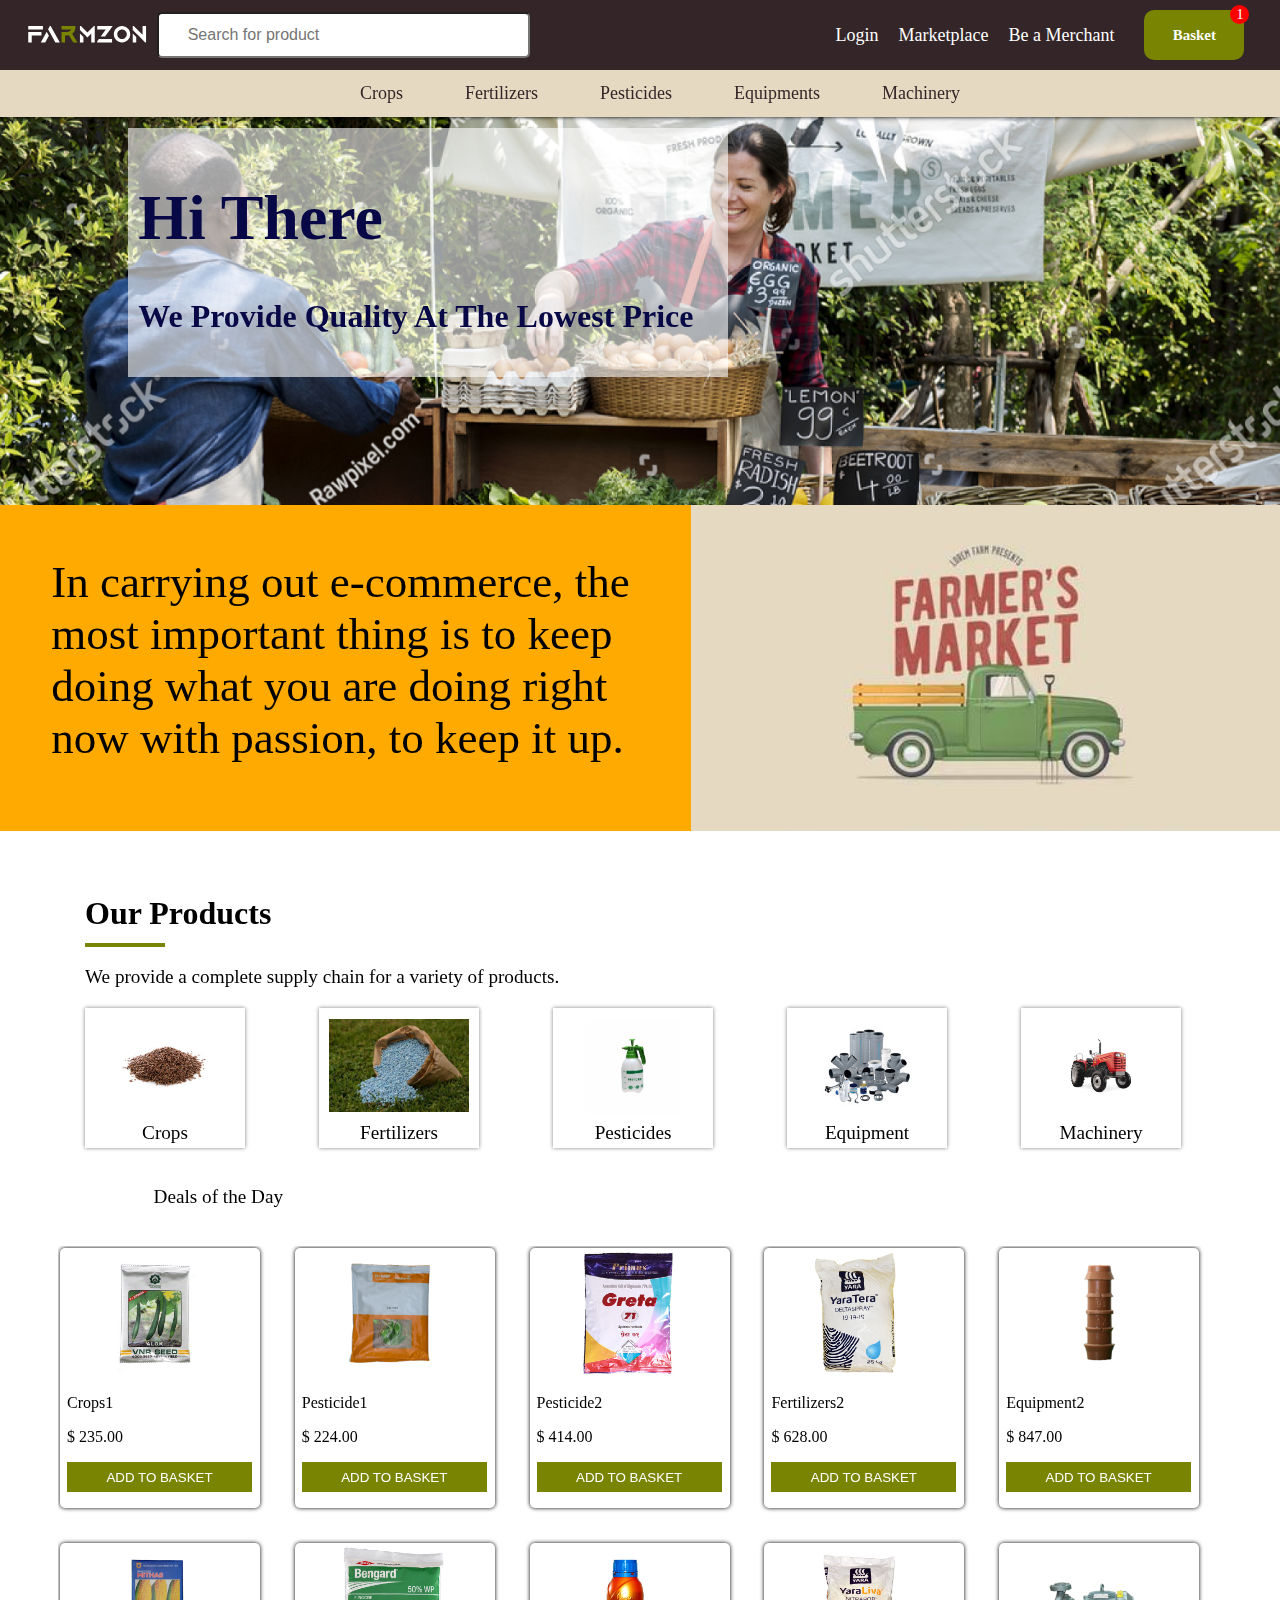
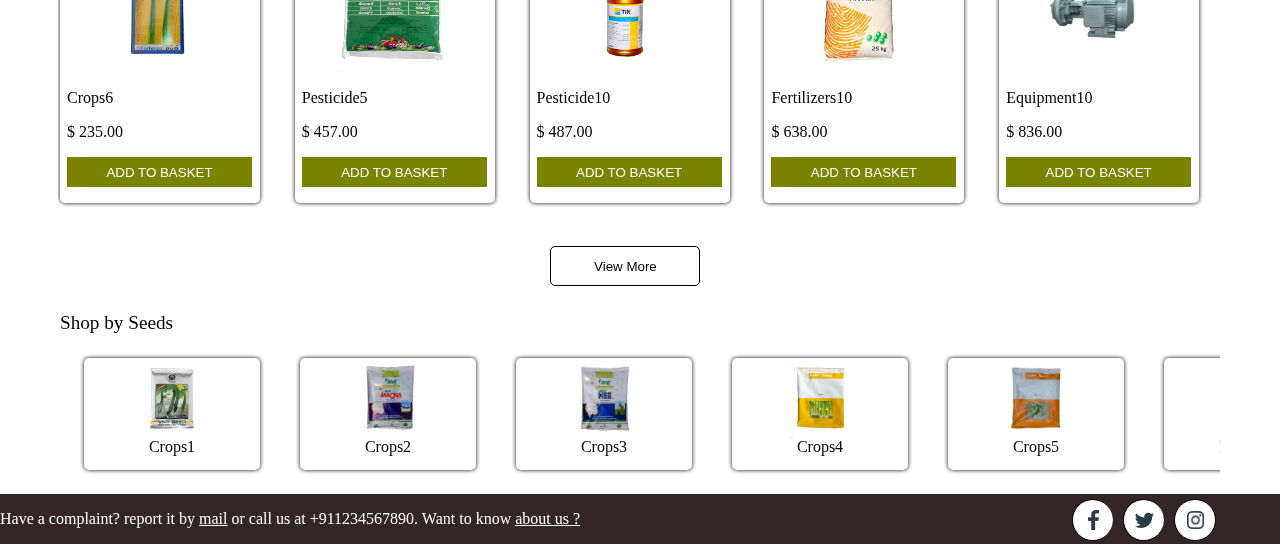
==== index.html @ 6deaeed2 "added favicon to every page" ====
<!DOCTYPE html>
<html lang="en">
<head>
    <meta charset="UTF-8">
    <meta http-equiv="X-UA-Compatible" content="IE=edge">
    <meta name="viewport" content="width=device-width, initial-scale=1.0">
    <link rel="shortcut icon" href="./images/favicon.ico" type="image/x-icon">
    <title>Farmzon</title>
    <link rel="stylesheet" href="css/style.css">
</head>
<body id="ls1">
    <div class="bg"></div>
    <header>
        <div class="left_header">
            <a href="./index.html"><div class="img1"></div></a>
            <form >
            <input type="text" name="search" id="" list="search" placeholder="      Search for product">
            <datalist id ="search">	
			<option value="Crops1">
           		
			<option value="Crops2">
           		
			<option value="Crops3">
           		
			<option value="Crops4">
           		
			<option value="Crops5">
           		
			<option value="Pesticide1">
           		
			<option value="Pesticide1">
           		
			<option value="Pesticide1">
           		
			<option value="Pesticide2">
           		
			<option value="Pesticide1">
           		
			<option value="Pesticide2">
           		
			<option value="Pesticide3">
           		
			<option value="Pesticide4">
           		
			<option value="Pesticide5">
           		
			<option value="Fertilizers1">
           		
			<option value="Fertilizers2">
           		
			<option value="Fertilizers3">
           		
			<option value="Fertilizers4">
           		
			<option value="Fertilizers5">
           		
			<option value="Equipment1">
           		
			<option value="Equipment2">
           		
			<option value="Equipment3">
           		
			<option value="Equipment4">
           		
			<option value="Equipment5">
           		
			<option value="Machinery1">
           		
			<option value="Crops6">
           		
			<option value="Crops7">
           		
			<option value="Crops8">
           		
			<option value="Crops9">
           		
			<option value="Crops10">
           		
			<option value="Pesticide5">
           		
			<option value="Pesticide6">
           		
			<option value="Pesticide7">
           		
			<option value="Pesticide8">
           		
			<option value="Pesticide9">
           		
			<option value="Pesticide10">
           		
			<option value="Fertilizers6">
           		
			<option value="Fertilizers7">
           		
			<option value="Fertilizers8">
           		
			<option value="Fertilizers9">
           		
			<option value="Fertilizers10">
           		
			<option value="Equipment6">
           		
			<option value="Equipment7">
           		
			<option value="Equipment8">
           		
			<option value="Equipment9">
           		
			<option value="Equipment10">
           		
			<option value="Machinery2">
           		
			<option value="Crops11">
           		
			<option value="Crops12">
           		
			<option value="Crops13">
           		
			<option value="Crops14">
           		
			<option value="Crops15">
           		
			<option value="Pesticide11">
           		
			<option value="Pesticide12">
           		
			<option value="Pesticide13">
           		
			<option value="Pesticide14">
           		
			<option value="Pesticide15">
           		
			<option value="Fertilizers11">
           		
			<option value="Fertilizers12">
           		
			<option value="Fertilizers13">
           		
			<option value="Fertilizers15">
           		
			<option value="Equipment11">
           		
			<option value="Equipment12">
           		
			<option value="Equipment13">
           		
			<option value="Equipment14">
           		
			<option value="Equipment15">
           		
			<option value="Machinery3">
           		
			<option value="Crops16">
           		
			<option value="Crops17">
           		
			<option value="Crops18">
           		
			<option value="Crops19">
           		
			<option value="Crops20">
           		
			<option value="Pesticide16">
           		
			<option value="Pesticide17">
           		
			<option value="Pesticide18">
           		
			<option value="Pesticide19">
           		
			<option value="Pesticide20">
           		
			<option value="Fertilizers16">
           		
			<option value="Fertilizers17">
           		
			<option value="Fertilizers18">
           		
			<option value="Fertilizers19">
           		
			<option value="Fertilizers20">
           		
			<option value="Equipment16">
           		
			<option value="Equipment17">
           		
			<option value="Machinery4">
           		
			<option value="Crops21">
           		
			<option value="Crops22">
           		
			<option value="Crops23">
           		
			<option value="Crops24">
           		
			<option value="Crops25">
           		
			<option value="Crops255">
           		
			<option value="Pesticide21">
           		
			<option value="Pesticide22">
           		
			<option value="Fertilizers21">
           		
			<option value="Fertilizers21">
           		
			<option value="Fertilizers22">
           		
			<option value="Fertilizers23">
           		
			<option value="Fertilizers24">
           		
			<option value="Fertilizers25">
           		
			<option value="Machinery5">
           		
			<option value="Machinery6">
           	
            </datalist>
            </form>
        </div>
        <div class="right_header">
            <ul>               
                <li><a href="./login.html">Login</a></li>
                 <!-- <li><a href="./aboutus.html">About Us</a></li> -->
                <li><a href='./product-gallery.html?type=12'>Marketplace</a></li>
                <li><a href="./product-registration.html">Be a Merchant</a></li>
               <li><a href="./cart.html">
                   <div class="basket">
                       <div style="display: flex;">
                        <img src="./images/cart.svg" alt="">
                        <h5>Basket</h5>
                        <div class="cart_counter">
                        1

                            
                        </div>
                    </div>
                </div>
            </a>
            </li>         
            </ul>
        </div>
</header>
 <section class="category" id="ls2">
    <ul>
        <li> <a href="./product-gallery-crops.html?type=crops">Crops</a> 
        </li>
        <li>
           <a href="./product-gallery-fertilizers.html">Fertilizers</a> 
        </li>
        <li>
            <a href="./product-gallery-pesticides.html">Pesticides</a> 
        </li>
        <li>
            <a href="./product-gallery-equipments.html">Equipments</a>    
        </li>
        <li>
            <a href="./product-gallery-machnery.html">Machinery</a>
        </li>
       
    </ul>
</section>
<section class="s1">
    <span class="q">
       <h1>Hi 
       There

</h1>
        <p>We Provide Quality At The Lowest Price</p>
    </span>
</section>
<div class="last-second">
    <div class="last-second-left">
        <p style="margin-top:0 ;">In carrying out e-commerce, the most important thing is to keep doing what you are doing right now with passion, to keep it up.</p>
    </div>
    <div class="last-second-right">
    </div>
</div>
<div style="background-color: white;">
    <section class="s5">
        <div class="our-product">
            <h1 style="display:inline;">Our Products <br>
                <hr class="op-hr">
            </h1>
            <p>We provide a complete supply chain for a variety of products.</p>
            <div class="products">
            <a>
                <div class="product-card" style="height:120px">
                    <div class="product-image" style="background-image: url('./images/8.jpg');"></div>
                    <p>Crops</p>
                </div>
            </a>
            <a>
                <div class="product-card" style="height:120px">
                    <div class="product-image" style="background-image: url('./images/10.jpg');"></div>
                    <p>Fertilizers</p>
                </div>
            </a>
            <a>
                <div class="product-card"style="height:120px">
                    <div class="product-image" style="background-image: url('./images/1.jpg');"></div>
                    <p>Pesticides</p>
                </div>
            </a>
            <a>
                <div class="product-card"style="height:120px">
                    <div class="product-image" style="background-image: url('./images/9.jpg');"></div>
                    <p>Equipment</p>
                </div>
            </a>
            <a>
                <div class="product-card"style="height:120px">
                    <div class="product-image" style="background-image: url('./images/14.jpg');"></div>
                    <p>Machinery</p>
                </div>
             </a>   
            </div>
        </div>
    </section>
    <div style="margin:3% 12%;"><p style="font-size: larger;">Deals of the Day</p></div>
    <div class="s3" id ="dod">
    
            <div class="product_card">
                <div style="width:93%; margin:auto;">
                    <a href="./product-page.html?product_name=Crops1" style="width: 100%; height: 100%; display: block;text-decoration: none;color: black;">
                        <div style="background-image: url('./images/1568779644278-alok-farmkart-image-1.jpg'); height:130px;"class="image"></div>
                        <div class="product_details">
                            
                            <p class="name">Crops1</p>
                            <p class="discount">$&nbsp;235.00</p>
                        </div>
                    </a>
                    <a href="./cart.html?product_name=Crops1&function=new"><button>ADD TO BASKET</button></a>
                </div>
            </div>
			
            <div class="product_card">
                <div style="width:93%; margin:auto;">
                    <a href="./product-page.html?product_name=Pesticide1" style="width: 100%; height: 100%; display: block;text-decoration: none;color: black;">
                        <div style="background-image: url('./images/1589266219230-us-1315-farmkart-image-1.jpg'); height:130px;"class="image"></div>
                        <div class="product_details">
                            
                            <p class="name">Pesticide1</p>
                            <p class="discount">$&nbsp;224.00</p>
                        </div>
                    </a>
                    <a href="./cart.html?product_name=Pesticide1&function=new"><button>ADD TO BASKET</button></a>
                </div>
            </div>
			
            <div class="product_card">
                <div style="width:93%; margin:auto;">
                    <a href="./product-page.html?product_name=Pesticide2" style="width: 100%; height: 100%; display: block;text-decoration: none;color: black;">
                        <div style="background-image: url('./images/1553184653421-1.jpg'); height:130px;"class="image"></div>
                        <div class="product_details">
                            
                            <p class="name">Pesticide2</p>
                            <p class="discount">$&nbsp;414.00</p>
                        </div>
                    </a>
                    <a href="./cart.html?product_name=Pesticide2&function=new"><button>ADD TO BASKET</button></a>
                </div>
            </div>
			
            <div class="product_card">
                <div style="width:93%; margin:auto;">
                    <a href="./product-page.html?product_name=Fertilizers2" style="width: 100%; height: 100%; display: block;text-decoration: none;color: black;">
                        <div style="background-image: url('./images/1561359250343-yaratera-191919-farmkart-image-1.jpg'); height:130px;"class="image"></div>
                        <div class="product_details">
                            
                            <p class="name">Fertilizers2</p>
                            <p class="discount">$&nbsp;628.00</p>
                        </div>
                    </a>
                    <a href="./cart.html?product_name=Fertilizers2&function=new"><button>ADD TO BASKET</button></a>
                </div>
            </div>
			
            <div class="product_card">
                <div style="width:93%; margin:auto;">
                    <a href="./product-page.html?product_name=Equipment2" style="width: 100%; height: 100%; display: block;text-decoration: none;color: black;">
                        <div style="background-image: url('./images/1581668896845-3.jpg'); height:130px;"class="image"></div>
                        <div class="product_details">
                            
                            <p class="name">Equipment2</p>
                            <p class="discount">$&nbsp;847.00</p>
                        </div>
                    </a>
                    <a href="./cart.html?product_name=Equipment2&function=new"><button>ADD TO BASKET</button></a>
                </div>
            </div>
			
            <div class="product_card">
                <div style="width:93%; margin:auto;">
                    <a href="./product-page.html?product_name=Crops6" style="width: 100%; height: 100%; display: block;text-decoration: none;color: black;">
                        <div style="background-image: url('./images/1589949608914-mithas-farmkart-image-1.jpg'); height:130px;"class="image"></div>
                        <div class="product_details">
                            
                            <p class="name">Crops6</p>
                            <p class="discount">$&nbsp;235.00</p>
                        </div>
                    </a>
                    <a href="./cart.html?product_name=Crops6&function=new"><button>ADD TO BASKET</button></a>
                </div>
            </div>
			
            <div class="product_card">
                <div style="width:93%; margin:auto;">
                    <a href="./product-page.html?product_name=Pesticide5" style="width: 100%; height: 100%; display: block;text-decoration: none;color: black;">
                        <div style="background-image: url('./images/1563001216752-bengard-farmkart-image-1.jpg'); height:130px;"class="image"></div>
                        <div class="product_details">
                            
                            <p class="name">Pesticide5</p>
                            <p class="discount">$&nbsp;457.00</p>
                        </div>
                    </a>
                    <a href="./cart.html?product_name=Pesticide5&function=new"><button>ADD TO BASKET</button></a>
                </div>
            </div>
			
            <div class="product_card">
                <div style="width:93%; margin:auto;">
                    <a href="./product-page.html?product_name=Pesticide10" style="width: 100%; height: 100%; display: block;text-decoration: none;color: black;">
                        <div style="background-image: url('./images/1566381847687-tilt-farmkart-image-1.jpg'); height:130px;"class="image"></div>
                        <div class="product_details">
                            
                            <p class="name">Pesticide10</p>
                            <p class="discount">$&nbsp;487.00</p>
                        </div>
                    </a>
                    <a href="./cart.html?product_name=Pesticide10&function=new"><button>ADD TO BASKET</button></a>
                </div>
            </div>
			
            <div class="product_card">
                <div style="width:93%; margin:auto;">
                    <a href="./product-page.html?product_name=Fertilizers10" style="width: 100%; height: 100%; display: block;text-decoration: none;color: black;">
                        <div style="background-image: url('./images/1564743383264-yaraliva-farmkart-image-1.jpg'); height:130px;"class="image"></div>
                        <div class="product_details">
                            
                            <p class="name">Fertilizers10</p>
                            <p class="discount">$&nbsp;638.00</p>
                        </div>
                    </a>
                    <a href="./cart.html?product_name=Fertilizers10&function=new"><button>ADD TO BASKET</button></a>
                </div>
            </div>
			
            <div class="product_card">
                <div style="width:93%; margin:auto;">
                    <a href="./product-page.html?product_name=Equipment10" style="width: 100%; height: 100%; display: block;text-decoration: none;color: black;">
                        <div style="background-image: url('./images/1614591390609-lubi-monobloack-farmkart-image-1.jpg'); height:130px;"class="image"></div>
                        <div class="product_details">
                            
                            <p class="name">Equipment10</p>
                            <p class="discount">$&nbsp;836.00</p>
                        </div>
                    </a>
                    <a href="./cart.html?product_name=Equipment10&function=new"><button>ADD TO BASKET</button></a>
                </div>
            </div>
			
            <div class="product_card">
                <div style="width:93%; margin:auto;">
                    <a href="./product-page.html?product_name=Crops14" style="width: 100%; height: 100%; display: block;text-decoration: none;color: black;">
                        <div style="background-image: url('./images/1620976849455-axe-farmkart-image-1.jpg'); height:130px;"class="image"></div>
                        <div class="product_details">
                            
                            <p class="name">Crops14</p>
                            <p class="discount">$&nbsp;225.00</p>
                        </div>
                    </a>
                    <a href="./cart.html?product_name=Crops14&function=new"><button>ADD TO BASKET</button></a>
                </div>
            </div>
			
            <div class="product_card">
                <div style="width:93%; margin:auto;">
                    <a href="./product-page.html?product_name=Pesticide14" style="width: 100%; height: 100%; display: block;text-decoration: none;color: black;">
                        <div style="background-image: url('./images/1591616837285-Roko_1_Kg_front.jpeg'); height:130px;"class="image"></div>
                        <div class="product_details">
                            
                            <p class="name">Pesticide14</p>
                            <p class="discount">$&nbsp;437.00</p>
                        </div>
                    </a>
                    <a href="./cart.html?product_name=Pesticide14&function=new"><button>ADD TO BASKET</button></a>
                </div>
            </div>
			
            <div class="product_card">
                <div style="width:93%; margin:auto;">
                    <a href="./product-page.html?product_name=Fertilizers15" style="width: 100%; height: 100%; display: block;text-decoration: none;color: black;">
                        <div style="background-image: url('./images/1565436974100-agripro-250gm-farmkart-image-1.jpg'); height:130px;"class="image"></div>
                        <div class="product_details">
                            
                            <p class="name">Fertilizers15</p>
                            <p class="discount">$&nbsp;637.00</p>
                        </div>
                    </a>
                    <a href="./cart.html?product_name=Fertilizers15&function=new"><button>ADD TO BASKET</button></a>
                </div>
            </div>
			
            <div class="product_card">
                <div style="width:93%; margin:auto;">
                    <a href="./product-page.html?product_name=Equipment15" style="width: 100%; height: 100%; display: block;text-decoration: none;color: black;">
                        <div style="background-image: url('./images/1619589201261-gauge-farmkart-image-1.jpg'); height:130px;"class="image"></div>
                        <div class="product_details">
                            
                            <p class="name">Equipment15</p>
                            <p class="discount">$&nbsp;817.00</p>
                        </div>
                    </a>
                    <a href="./cart.html?product_name=Equipment15&function=new"><button>ADD TO BASKET</button></a>
                </div>
            </div>
			
            <div class="product_card">
                <div style="width:93%; margin:auto;">
                    <a href="./product-page.html?product_name=Crops19" style="width: 100%; height: 100%; display: block;text-decoration: none;color: black;">
                        <div style="background-image: url('./images/img_1034274777_1570629720.jpg'); height:130px;"class="image"></div>
                        <div class="product_details">
                            
                            <p class="name">Crops19</p>
                            <p class="discount">$&nbsp;267.00</p>
                        </div>
                    </a>
                    <a href="./cart.html?product_name=Crops19&function=new"><button>ADD TO BASKET</button></a>
                </div>
            </div>
			
            <div class="product_card">
                <div style="width:93%; margin:auto;">
                    <a href="./product-page.html?product_name=Pesticide19" style="width: 100%; height: 100%; display: block;text-decoration: none;color: black;">
                        <div style="background-image: url('./images/1608628688450-nativo-farmkart-image-1.jpg'); height:130px;"class="image"></div>
                        <div class="product_details">
                            
                            <p class="name">Pesticide19</p>
                            <p class="discount">$&nbsp;217.00</p>
                        </div>
                    </a>
                    <a href="./cart.html?product_name=Pesticide19&function=new"><button>ADD TO BASKET</button></a>
                </div>
            </div>
			
            <div class="product_card">
                <div style="width:93%; margin:auto;">
                    <a href="./product-page.html?product_name=Fertilizers19" style="width: 100%; height: 100%; display: block;text-decoration: none;color: black;">
                        <div style="background-image: url('./images/1591703114780-Zintrac_500_Front.jpeg'); height:130px;"class="image"></div>
                        <div class="product_details">
                            
                            <p class="name">Fertilizers19</p>
                            <p class="discount">$&nbsp;617.00</p>
                        </div>
                    </a>
                    <a href="./cart.html?product_name=Fertilizers19&function=new"><button>ADD TO BASKET</button></a>
                </div>
            </div>
			
            <div class="product_card">
                <div style="width:93%; margin:auto;">
                    <a href="./product-page.html?product_name=Crops21" style="width: 100%; height: 100%; display: block;text-decoration: none;color: black;">
                        <div style="background-image: url('./images/img_1276013214_1496951911.jpg'); height:130px;"class="image"></div>
                        <div class="product_details">
                            
                            <p class="name">Crops21</p>
                            <p class="discount">$&nbsp;235.00</p>
                        </div>
                    </a>
                    <a href="./cart.html?product_name=Crops21&function=new"><button>ADD TO BASKET</button></a>
                </div>
            </div>
			
            <div class="product_card">
                <div style="width:93%; margin:auto;">
                    <a href="./product-page.html?product_name=Crops255" style="width: 100%; height: 100%; display: block;text-decoration: none;color: black;">
                        <div style="background-image: url('./images/img_1810218736_1517413157.jpg'); height:130px;"class="image"></div>
                        <div class="product_details">
                            
                            <p class="name">Crops255</p>
                            <p class="discount">$&nbsp;274.00</p>
                        </div>
                    </a>
                    <a href="./cart.html?product_name=Crops255&function=new"><button>ADD TO BASKET</button></a>
                </div>
            </div>
			
            <div class="product_card">
                <div style="width:93%; margin:auto;">
                    <a href="./product-page.html?product_name=Fertilizers22" style="width: 100%; height: 100%; display: block;text-decoration: none;color: black;">
                        <div style="background-image: url('./images/1601025458018-gromor-magnesium-sulphate-farmkart-image-1.jpg'); height:130px;"class="image"></div>
                        <div class="product_details">
                            
                            <p class="name">Fertilizers22</p>
                            <p class="discount">$&nbsp;617.00</p>
                        </div>
                    </a>
                    <a href="./cart.html?product_name=Fertilizers22&function=new"><button>ADD TO BASKET</button></a>
                </div>
            </div>
			
            <div class="product_card">
                <div style="width:93%; margin:auto;">
                    <a href="./product-page.html?product_name=Machinery6" style="width: 100%; height: 100%; display: block;text-decoration: none;color: black;">
                        <div style="background-image: url('./images/1601457154497-Bedder-farmkart-image-1.jpg'); height:130px;"class="image"></div>
                        <div class="product_details">
                            
                            <p class="name">Machinery6</p>
                            <p class="discount">$&nbsp;1037.00</p>
                        </div>
                    </a>
                    <a href="./cart.html?product_name=Machinery6&function=new"><button>ADD TO BASKET</button></a>
                </div>
            </div>
			

</div>
<div style="width: 100%;display: block;"onclick= "view()">
    <button  style="margin:  2% 43%;width: 150px; height: 40px; background-color: white; border-radius: 5px;border:1px solid black;" >View More</button>
</div>
</div>
</section>

<script>
    let view_more= document.getElementById("dod");
    function view(){
        if(dod.style.overflow=='hidden'){

            dod.style.overflow="visible";
            dod.style.height="auto";    
        }
        else{
            dod.style.overflow="hidden";
            dod.style.height="570px";    

        }
    }
</script>
<div style="background-color: white;">
    <section class="s4">
        <div style="width: 100%;"><p style="font-size: larger;">Shop by Seeds</p></div>
    <section class="catagory_gallery">
    
		<a href="./product-page.html?product_name=Crops1">
        <div class="catagory_card">
            <div style="background-image: url('./images/1568779644278-alok-farmkart-image-1.jpg');height: 80px;" class="image"></div>
            <p><a href="./product-gallery.html">Crops1</a></p>
        </div>
        </a>
              
		<a href="./product-page.html?product_name=Crops2">
        <div class="catagory_card">
            <div style="background-image: url('./images/1588440234571-rasi-magna-farmkart-image-1.jpg');height: 80px;" class="image"></div>
            <p><a href="./product-gallery.html">Crops2</a></p>
        </div>
        </a>
              
		<a href="./product-page.html?product_name=Crops3">
        <div class="catagory_card">
            <div style="background-image: url('./images/1588440320823-rasi-neo-farmkart-image-1.jpg');height: 80px;" class="image"></div>
            <p><a href="./product-gallery.html">Crops3</a></p>
        </div>
        </a>
              
		<a href="./product-page.html?product_name=Crops4">
        <div class="catagory_card">
            <div style="background-image: url('./images/1588587177967-Anokhi.jpg');height: 80px;" class="image"></div>
            <p><a href="./product-gallery.html">Crops4</a></p>
        </div>
        </a>
              
		<a href="./product-page.html?product_name=Crops5">
        <div class="catagory_card">
            <div style="background-image: url('./images/1589266219230-us-1315-farmkart-image-1.jpg');height: 80px;" class="image"></div>
            <p><a href="./product-gallery.html">Crops5</a></p>
        </div>
        </a>
              
		<a href="./product-page.html?product_name=Pesticide1">
        <div class="catagory_card">
            <div style="background-image: url('./images/1589266219230-us-1315-farmkart-image-1.jpg');height: 80px;" class="image"></div>
            <p><a href="./product-gallery.html">Pesticide1</a></p>
        </div>
        </a>
              
		<a href="./product-page.html?product_name=Pesticide1">
        <div class="catagory_card">
            <div style="background-image: url('./images/1589266219230-us-1315-farmkart-image-1.jpg');height: 80px;" class="image"></div>
            <p><a href="./product-gallery.html">Pesticide1</a></p>
        </div>
        </a>
              
		<a href="./product-page.html?product_name=Pesticide1">
        <div class="catagory_card">
            <div style="background-image: url('./images/1553105160522-20.png');height: 80px;" class="image"></div>
            <p><a href="./product-gallery.html">Pesticide1</a></p>
        </div>
        </a>
              
		<a href="./product-page.html?product_name=Pesticide2">
        <div class="catagory_card">
            <div style="background-image: url('./images/1553184653421-1.jpg');height: 80px;" class="image"></div>
            <p><a href="./product-gallery.html">Pesticide2</a></p>
        </div>
        </a>
              
		<a href="./product-page.html?product_name=Crops6">
        <div class="catagory_card">
            <div style="background-image: url('./images/1589949608914-mithas-farmkart-image-1.jpg');height: 80px;" class="image"></div>
            <p><a href="./product-gallery.html">Crops6</a></p>
        </div>
        </a>
              
		<a href="./product-page.html?product_name=Crops7">
        <div class="catagory_card">
            <div style="background-image: url('./images/1589949918375-hybrid-corn-seed-4kg.jpg');height: 80px;" class="image"></div>
            <p><a href="./product-gallery.html">Crops7</a></p>
        </div>
        </a>
              
		<a href="./product-page.html?product_name=Crops8">
        <div class="catagory_card">
            <div style="background-image: url('./images/1591433066862-5106.jpeg');height: 80px;" class="image"></div>
            <p><a href="./product-gallery.html">Crops8</a></p>
        </div>
        </a>
              
		<a href="./product-page.html?product_name=Crops9">
        <div class="catagory_card">
            <div style="background-image: url('./images/1591503088056-dkc-9126-farmkart-image-1.jpg');height: 80px;" class="image"></div>
            <p><a href="./product-gallery.html">Crops9</a></p>
        </div>
        </a>
              
		<a href="./product-page.html?product_name=Crops10">
        <div class="catagory_card">
            <div style="background-image: url('./images/1591503209853-nazia-f1-farmkart-image-1.jpg');height: 80px;" class="image"></div>
            <p><a href="./product-gallery.html">Crops10</a></p>
        </div>
        </a>
              
		<a href="./product-page.html?product_name=Crops11">
        <div class="catagory_card">
            <div style="background-image: url('./images/1598001191842-singham-farmkart-image-1.jpg');height: 80px;" class="image"></div>
            <p><a href="./product-gallery.html">Crops11</a></p>
        </div>
        </a>
              
		<a href="./product-page.html?product_name=Crops12">
        <div class="catagory_card">
            <div style="background-image: url('./images/1617959361204-IMG_9.jpg');height: 80px;" class="image"></div>
            <p><a href="./product-gallery.html">Crops12</a></p>
        </div>
        </a>
              
		<a href="./product-page.html?product_name=Crops13">
        <div class="catagory_card">
            <div style="background-image: url('./images/1620794352728-rasi-magic-farmkart-image-1.jpg');height: 80px;" class="image"></div>
            <p><a href="./product-gallery.html">Crops13</a></p>
        </div>
        </a>
              
		<a href="./product-page.html?product_name=Crops14">
        <div class="catagory_card">
            <div style="background-image: url('./images/1620976849455-axe-farmkart-image-1.jpg');height: 80px;" class="image"></div>
            <p><a href="./product-gallery.html">Crops14</a></p>
        </div>
        </a>
              
		<a href="./product-page.html?product_name=Crops15">
        <div class="catagory_card">
            <div style="background-image: url('./images/1621754950751-rasi-659-farmkart-image-1.jpg');height: 80px;" class="image"></div>
            <p><a href="./product-gallery.html">Crops15</a></p>
        </div>
        </a>
              
		<a href="./product-page.html?product_name=Crops16">
        <div class="catagory_card">
            <div style="background-image: url('./images/1622606304659-krish-farmkart-image-1.jpg');height: 80px;" class="image"></div>
            <p><a href="./product-gallery.html">Crops16</a></p>
        </div>
        </a>
              
		<a href="./product-page.html?product_name=Crops17">
        <div class="catagory_card">
            <div style="background-image: url('./images/1622872009031-bhoomi-farmkart-image-1.jpg');height: 80px;" class="image"></div>
            <p><a href="./product-gallery.html">Crops17</a></p>
        </div>
        </a>
              
		<a href="./product-page.html?product_name=Crops18">
        <div class="catagory_card">
            <div style="background-image: url('./images/img_765649927_1517414729.jpg');height: 80px;" class="image"></div>
            <p><a href="./product-gallery.html">Crops18</a></p>
        </div>
        </a>
              
		<a href="./product-page.html?product_name=Crops19">
        <div class="catagory_card">
            <div style="background-image: url('./images/img_1034274777_1570629720.jpg');height: 80px;" class="image"></div>
            <p><a href="./product-gallery.html">Crops19</a></p>
        </div>
        </a>
              
		<a href="./product-page.html?product_name=Crops20">
        <div class="catagory_card">
            <div style="background-image: url('./images/img_1161828211_1517412944.jpg');height: 80px;" class="image"></div>
            <p><a href="./product-gallery.html">Crops20</a></p>
        </div>
        </a>
              
		<a href="./product-page.html?product_name=Crops21">
        <div class="catagory_card">
            <div style="background-image: url('./images/img_1276013214_1496951911.jpg');height: 80px;" class="image"></div>
            <p><a href="./product-gallery.html">Crops21</a></p>
        </div>
        </a>
              
		<a href="./product-page.html?product_name=Crops22">
        <div class="catagory_card">
            <div style="background-image: url('./images/img_1550737666_1517413058.jpg');height: 80px;" class="image"></div>
            <p><a href="./product-gallery.html">Crops22</a></p>
        </div>
        </a>
              
		<a href="./product-page.html?product_name=Crops23">
        <div class="catagory_card">
            <div style="background-image: url('./images/img_1644350845_1517414457.jpg');height: 80px;" class="image"></div>
            <p><a href="./product-gallery.html">Crops23</a></p>
        </div>
        </a>
              
		<a href="./product-page.html?product_name=Crops24">
        <div class="catagory_card">
            <div style="background-image: url('./images/img_1779441046_1517412885.jpg');height: 80px;" class="image"></div>
            <p><a href="./product-gallery.html">Crops24</a></p>
        </div>
        </a>
              
		<a href="./product-page.html?product_name=Crops25">
        <div class="catagory_card">
            <div style="background-image: url('./images/img_1779441046_1517412885.jpg');height: 80px;" class="image"></div>
            <p><a href="./product-gallery.html">Crops25</a></p>
        </div>
        </a>
              
		<a href="./product-page.html?product_name=Crops255">
        <div class="catagory_card">
            <div style="background-image: url('./images/img_1810218736_1517413157.jpg');height: 80px;" class="image"></div>
            <p><a href="./product-gallery.html">Crops255</a></p>
        </div>
        </a>
              
    </section>
    
</div>
<footer style="margin-top: 0;">
    <p>Have a complaint? report it by <a href="mailto:pratikra2001@gmail.com" style=" color: white;">mail</a> or call us at +911234567890. Want to know <a href="./aboutus.html" style="color: white;">about us ?</a></p>
    <div class="f13">
        <a href="" class="facebook"></a>
        <a href="" class="twitter"></a>
        <a href="" class="inst"></a>
    </div>
    
</footer>
</body>
</html>
---- css/style.css ----
@charset "ISO-8859-1";
body{
    margin: auto;
    padding: 0;
    scroll-behavior: smooth;
}
.bg{
    background-image: url('../images/stock-photo-woman-selling-fresh-local-vegetable-from-farm-at-market-605493026.jpg');
    
    background-position: center -30px;
    background-size: cover;
    background-repeat: no-repeat;
    position: fixed;
    height: 100vh   ;
    width: 100%;
    z-index: -1;
    top: 0;
    margin-top: 4%;
}
header{
    background-color: #342628;
    display: flex;
    flex-direction: row;
    align-items: center;    
    justify-content: center;
    position: fixed;
    top: 0;
    left: 0;
    width: 100%;
    top: 0;
    z-index: 1;
}
.left_header{
    background-color: transparent;
    display: flex;
    align-items: center;
    width: 540px;
}
.left_header a{
    margin-left: 5%;
}
.img1{
    background-image: url('../images/template-svg.svg');
    background-position:center;
    background-size: contain;
    background-repeat: no-repeat;
    width: 120px;
    height: 28px;
    margin: auto;
}
.left_header form{
	    margin-left: 10px;
        margin-bottom: 0;
}
.left_header input{
    /* margin: auto; */
    height: 40px;
    width: 365px;
    border-radius: 5px; 
    margin: 10px auto; 
    font-size: medium;
}
.right_header{
    background-color: transparent;
    margin-left: auto;
    margin-right: 2%;
    align-items: center;
    justify-content: center;
}
.right_header ul {
    display: flex;
    flex-direction: row;
    text-decoration: none;   
    margin: 0;
    align-items: center;
}
.right_header ul li{
    list-style: none; 
    margin-left: 20px;
}

select{
    background-color: transparent;
    color: white;
    border: none;
    font-size: medium;
}
#language option{
    background-color:black;
}
.right_header ul li a{
    text-decoration: none;
    color: white;
font-size: large;
}
.basket{
    height: 50px;
    width: 100px;
    background-color: #788402;
    margin:10px 10px;
    position: relative;
    top: 0;
    left: 0;
    color: white;
    display: flex;
    justify-content: center;
    border-radius: 10px;
}
.basket>div{
    margin: 9% 10%;
}
.basket h5{
    margin:auto;
    display: inline;
    color: white;
}
.basket .cart_counter{
    background-color: red;
    font-size: smaller;
    border: 2px solid red;
    border-radius: 100%;
    height: 15px;
    width: 15px;
    display: flex;
    justify-content: center;
    align-items: center;
    position: absolute;
    right: -5px;
    top: -5px;
}
.s1{
    /* border: 2px solid white; */
    margin: 9%;
    padding: 1%;
    display: flex;
    flex-direction: column;   
    row-gap: 7px;
}

.q{
    /* display: inline; */
background-color: #ffffff98;
    color:#080846;
    font-weight: bold;
    font-size: xx-large;
    padding: 1%;
    width: 580px;

}
.registration{
    color: white;
    background-color: #FEAA00;
    border: 6px solid #ca8a0a;
    padding: 15px 40px;
    margin-right: 1%;
    font-weight: bold;
}
.registration:hover{
    background-color:#ca8a0a ;
    border: 6px solid #FEAA00;
}
.registration1{
    color: white;
    background-color: #788402;
    border: 6px solid #596303;
    padding: 15px 40px;
    font-weight: bold;
}
.registration1:hover{

    background-color:#596303;;
    border: 6px solid #788402;
}
.last-second{
display: flex;
flex-direction: row;
flex-wrap: unset;
/* margin-top: 10%; */
width: 100%;
height: 326px;
}
.last-second-left{
    width: 100%;
    background-color: #FEAA00;
    font-size: 45px;
    padding: 4%;
}
.last-second-right{
    width: 100%;
}
 .last-second-right{
     background-color: #e5d9c1;
     background-image: url('../images/farmers-market-themed-vintage-styled-260nw-756444427.jpg');
     background-position: center;
     background-size: contain;
     background-repeat: no-repeat;
     width:100%;
     height: 100%;
 }
 .s5{
    margin: 0;
    background-color: white;
    display: flex;
    justify-content: center;
}
.our-product{
    width: 1110px;
    margin-top: 5%;
}
.op-hr{
    background-color: #788402;
    width:80px;
    height:4px; 
    border:none;
    margin:1% 0%;
}
.our-product p
{
    font-size: larger;
}
.products{
    display: flex;
    flex-direction: row;
    flex-wrap: wrap;
    row-gap: 49px;
    column-gap: 74px;
}
.product-card{
    width: 140px;
    height: 194px;
    /* border: 2px solid black; */
    display: grid;
    grid-template-rows: 80% 10%;
    box-shadow:  0 0 4px 0 gray;
    padding: 10px;
}
.product-image{
    background-size: contain;
    background-position: center;
    background-repeat:no-repeat;
}
.product-card>p{
    display: flex;
    justify-content: center;
    align-items: center;
}
.s3{
    background-color: white;
    /* border: 2px solid green; */
    width: 1160px;
    height: 570px;
    margin: auto;
    display: flex;
    flex-direction:row;
    column-gap: 3%;
    row-gap: 35px;
    flex-wrap: wrap;
    padding: 2px 2px;
    overflow: hidden;
}
.product_card{
    /* border: 2px solid red; */
    box-shadow: 0px 0px 4px 0px;
    border: 5px;
    border-radius: 5px;
    width: 200px;
    height:260px;
}
/* .mar{
    width:calc(100% - 10px);
} */
.product_card button{
    background-color: #788402;
    color: white;
    border: none;
    width: 185px;
    height: 30px;
    /* margin-left: 7px; */
}
.image{
    border-radius: 5px;
    /* background-size: cover; */
    background-size: contain;
    background-repeat: no-repeat;
    background-position: center center;
    width: 176px;
}
.category{
    /* margin-top: 1%; */
    height: auto;
    width: auto;
    padding: 1% 0%;
    box-shadow: 0px 0px 4px 0px;
    position: fixed;
    top: 70px;
    left: 0;
    width: 100%;
    background-color: #e5d9c1;
}
.category ul{
    display: flex;
    flex-direction: row;
    list-style: none;
    margin: 0;
    column-gap: 5%;
    font-size: large;
    justify-content: center;
}
.category ul li a{
    text-decoration: none;
    color:#342628;
}
.s4{
    background-color: white;
    margin: auto;
    width: 100%;
    width: 1160px;

}
.s4>div>p{
    margin: 0;
}
.catagory_gallery{
    overflow-x: scroll;
    /* width: 100%; */
    height: 150px;
    /* border:solid red; */
    display: flex;
    flex-direction: row;
    column-gap: 20px;
    padding: 5px 4px;
    align-items: center;
}
.catagory_card{
    /* cursor: grab; */
    /* border: solid black; */
    text-align: center;
    width: 176px;
    height: 112px;
    position:relative;
    border-radius: 5px;
    box-shadow: 0px 0px 4px 0 black;
}
.catagory_card p{
    margin: 0;
}
.catagory_card p a{
    text-decoration: none;
    color: black;
}
.ls2{
    color: gray;
    display:flex;
    flex-direction: column;
    margin: auto;
    /* height: 456px; */
    width: 360px;
    /* border: 2px solid green; */
    box-shadow: 0 0 4px 0 black;
    padding: 3%;
    row-gap: 20px;
    align-items: center;
    justify-content: center;
    margin-top: 9%;
    padding-top: 0%;
}
.ls2>div{
    border: 1px solid gray;
    width: 100%;
    height: 40px;
    border-radius: 5px;
    display: flex;
}
.ls2>div>p{
    /* height: 100%; */
    font-size: large;
    margin: auto 10px;
}
.ls2 div input{
    font-size: large;
    border: none;
    outline-style: none;
}
.ls2 a{
    text-decoration: none;
    color: gray;
}
.bt1{
    height: 45px;
    width: 100%;
    border-radius: 30px;
    /* border: solid green; */
    border: none;
    background-color: #342628;
    color: white;
    font-size: large;
}
.pro-sec1{
    /* border: 2px solid red; */
    width: 100%;
    height: 72vh;
    display: grid;
    grid-template-columns: 15% 70% 15%;
    margin-top: 8%;
}
.product-group-title{
    
    padding-left: 1%;
    margin-bottom: 0;
    font-size: x-large;
    width: 100%;
}
.aside-right{
    padding-top: 1%;
    height: 72vh;
    padding-left: 2%;
    overflow-y: scroll;
    display: flex;
    flex-direction: row;
    flex-wrap: wrap;
    column-gap: 47px;
    row-gap: 25px;
}
/* cart css */

.ps1{
    /* border: 2px solid green; */
    margin: 10% 15%;
    margin-bottom: 0;
}
.ps1>p{
    font-size: x-large;
}
.ps1>div{
    /* border: 2px solid black; */
    display: grid;
    grid-template-columns: 69% 29%;
    column-gap: 2%;
}
.ps1-left{
    /* border: 2px solid red; */
    height: 72vh;
    overflow: scroll;
    display: flex;
    flex-direction: column;
    /* row-gap:22px; */

}
.ps1-left::-webkit-scrollbar {
    display: none;
}
.ps1-right{
    height: 72vh;
    /* border: 2px solid yellow; */
    padding: 0% 0%;
}
.payment-calculator{
    /* border: 2px solid blue; */
    box-shadow: 0 0 4px ;
    height: 80%;
    margin: 2% 0;
    padding: 7%;
    padding-top: 15px;

}
.payment-product{    
    /* border: 2px solid pink; */
    box-shadow: 0 0 4px 0;
    height: 40%;
    display: flex;
    flex-direction: row;
    margin: 1%;
}
.payment-product>img{
    margin: auto 0;
    width:30%;
    
}
.product-disc{
    font-size: x-large;
    width: 200px;
    margin: 3%;
}
.product-disc>p{
    margin: 3%;
}
.product-price{
    display: flex;
    flex-direction: row;
    column-gap: 15px;
    margin: 3%;
}
.product-price>p{
    margin: 0;
    font-size: x-large;

    
}
#counter-changer{
    background-color: black;
    color: white;
    border: none;
    font-size: x-large;
    font-weight: bold;
    color: white;
    width: 30px;
    height: 30px;
}
.quantity-counter{
    display: flex;
    flex-direction: row;
    height: 30px;
    width: 90px;
}
.display-quantity>p{
    /* color: white; */
    background-color: white;
    margin: 0;
    height: 30px;
    width: 30px;
    display: flex;
    justify-content: center;
    align-items: center;

}
.pc1{
    display: grid;
    grid-template-columns: 50% 50%;
    margin-top: 5%;
}
.labels{
    text-align: right;
    font-size: large;
}
.labels p{
    margin: 0;
}
.values{
    font-size: x-large;
    text-align: right;
}
.values p{
    margin: 0;
}
.place-order-btn{
    margin: 20% auto;
    margin-bottom: 10%;
}
.pick-up-store-btn{
    margin: 10% auto;
    background-color: black;
}



/* product display */



.product-data{
    /* border: 2px solid black; */
    /* height: 100vh; */
    display: grid;
    grid-template-columns: 40% 60%;
}
.product-image-big{
    /* border: 2px solid blue; */
    height: 65vh;
    background-position: center;
    background-size: contain;
}
.product-info{
    /* border: 2px solid green; */
    height: 65vh;
}
.quantity{
    font-size: larger;
}
.product-id{
    font-size: xx-large;
}
.add-to-bag{
    background-color: #788402;
    color: white;
    font-size: medium;
    border: none;
    border-radius: 20px;
    padding: 6px;
    width: 130px;
}
.bill_page{
    /* border: 2px solid; */
    width: 80%;
    /* height:100vh; */
    margin: auto;
    margin-top: 6%;
    font-size: x-large;
}
.bill_main{
    width: 90%;
    margin: auto;
}
.doi{
    /* text-align: center; */
    font-size: x-large;
}
.invoice{
    text-align: center;
    font-size: xx-large;
}
.billed_to{
    padding-right: 63%;
}
.bill_components{    
background-color: #ecf1b8;
padding: 0% 5%;
}
.bill_components p{
    margin: 10px;
}
.bill_heading{
    display: grid;
    grid-template-columns: 55% 15% 15% 15%;
    font-size: large;
}
.total{
    width: 300px;
    height: 60px;
    border: 2px solid;
    float: right;
    display: grid;
    grid-template-columns: 50% 50%;
    color: white;
    background-color: #342628;
    margin: 2% 0;
}
.total_heading{
    font-size: large;
    display: inline;
    margin: auto;
}
.total_amount{
    font-size: xx-large;
    margin: auto;
}
.ls{
    margin-top: 58px;
    height: 400px;
}
.lsr {
    background-image: url('../images/walling-XLqiL-rz4V8-unsplash.jpg');
    background-size: cover;
}
.sec1{
    margin-top: 50px;
text-align: center;
margin-bottom: 50px;
}
.sec1 h1{
margin: 2% 15%;
font-size: 61px;
}
.sec1 p{
margin: 3% auto;
font-size: 22px
}
.sec2{
margin-bottom: 50px;
height: auto;

}
.sec2 img{
width: 100%;
height: 100vh;
background-image: url('../images/patrick-amoy-6DfEbkqsTiA-unsplash.jpg');
background-position: center;
background-size: cover;

/* background-size: cover; */
}
.img_overlay{

background-color: white;
margin: auto;
margin-top: -17%;
padding: 3%;
position: relative;
width: 860px;
}
.img_overlay h1{
margin: 0%;
text-align: center;
font-size: 50px;
font-weight: 10px;
}
.img_overlay p{
text-align: left;
font-size: 24px;
font-weight: 10px;
word-spacing: 0.5px;
}
.img_overlay button{
display: block;
margin: left;
background-color: transparent;
border: 2px solid #273c48;
padding: 2% 4%;
}
.img_overlay button:hover{
background-color: #342628;
color: white;
}
footer{
    margin-top: 30px;
background-color: #342628;
color: white;
display: grid;
grid-template-columns: 1fr 1fr;

}
footer p{
display: inline-block;
}
.f13{
display: flex;
flex-direction: row;
column-gap: 10px;
height: 10%;
margin-left: auto;
margin-right:10%;
}
.f13 img{
height: 40px;
width: 40px;
border: 1px solid black;
/* padding: 10%; */
}
.f13 a{
background-color: white;
border-radius: 100%;
margin-top: 5px;
}
.facebook{
background-image:url("../images/59d54d920116ac0001969f0c_facebook.png");
height: 40px;
width: 40px;
background-repeat: no-repeat;
background-size: 11px;
background-position:50% 50%;
border: 1px solid black;

border-right: none;
}
.twitter{
background-image:url("../images/59d54d90965779000179d122_twitter.png");
height: 40px;
width: 40px;
background-repeat: no-repeat;
background-size: 21px;
background-position:50% 50%;
border: 1px solid black;
border-right: none;
}

.inst{
background-image:url("../images/59d54d917ed19800019cf004_insta.png");
height: 40px;
width: 40px;
background-repeat: no-repeat;
background-size: 17px;
background-position:50% 50%;
border: 1px solid black;
}
.facebook:hover{
background-color: #788402;
background-image:url("../images/facebook-64.png");
background-repeat: no-repeat;
background-size: 21px;
background-position:center;
/* color: white; */
/* filter: grayscale(1.9) invert(1); */

}
.twitter:hover{
background-color: #788402;
background-image:url("../images/twitter-64.png");
background-repeat: no-repeat;
background-size: 18px;
background-position:center;
/* color: white; */
/* filter: grayscale(1.9) invert(1); */

}
.inst:hover{
background-color: #788402;
background-image:url("../images/toppng.com-https-www-instagram-comovermountaincycles-new-instagram-icon-white-351x351.png");
background-repeat: no-repeat;
background-size: 17px;
background-position:center;
/* color: white; */
/* filter: grayscale(1.9) invert(1); */

}
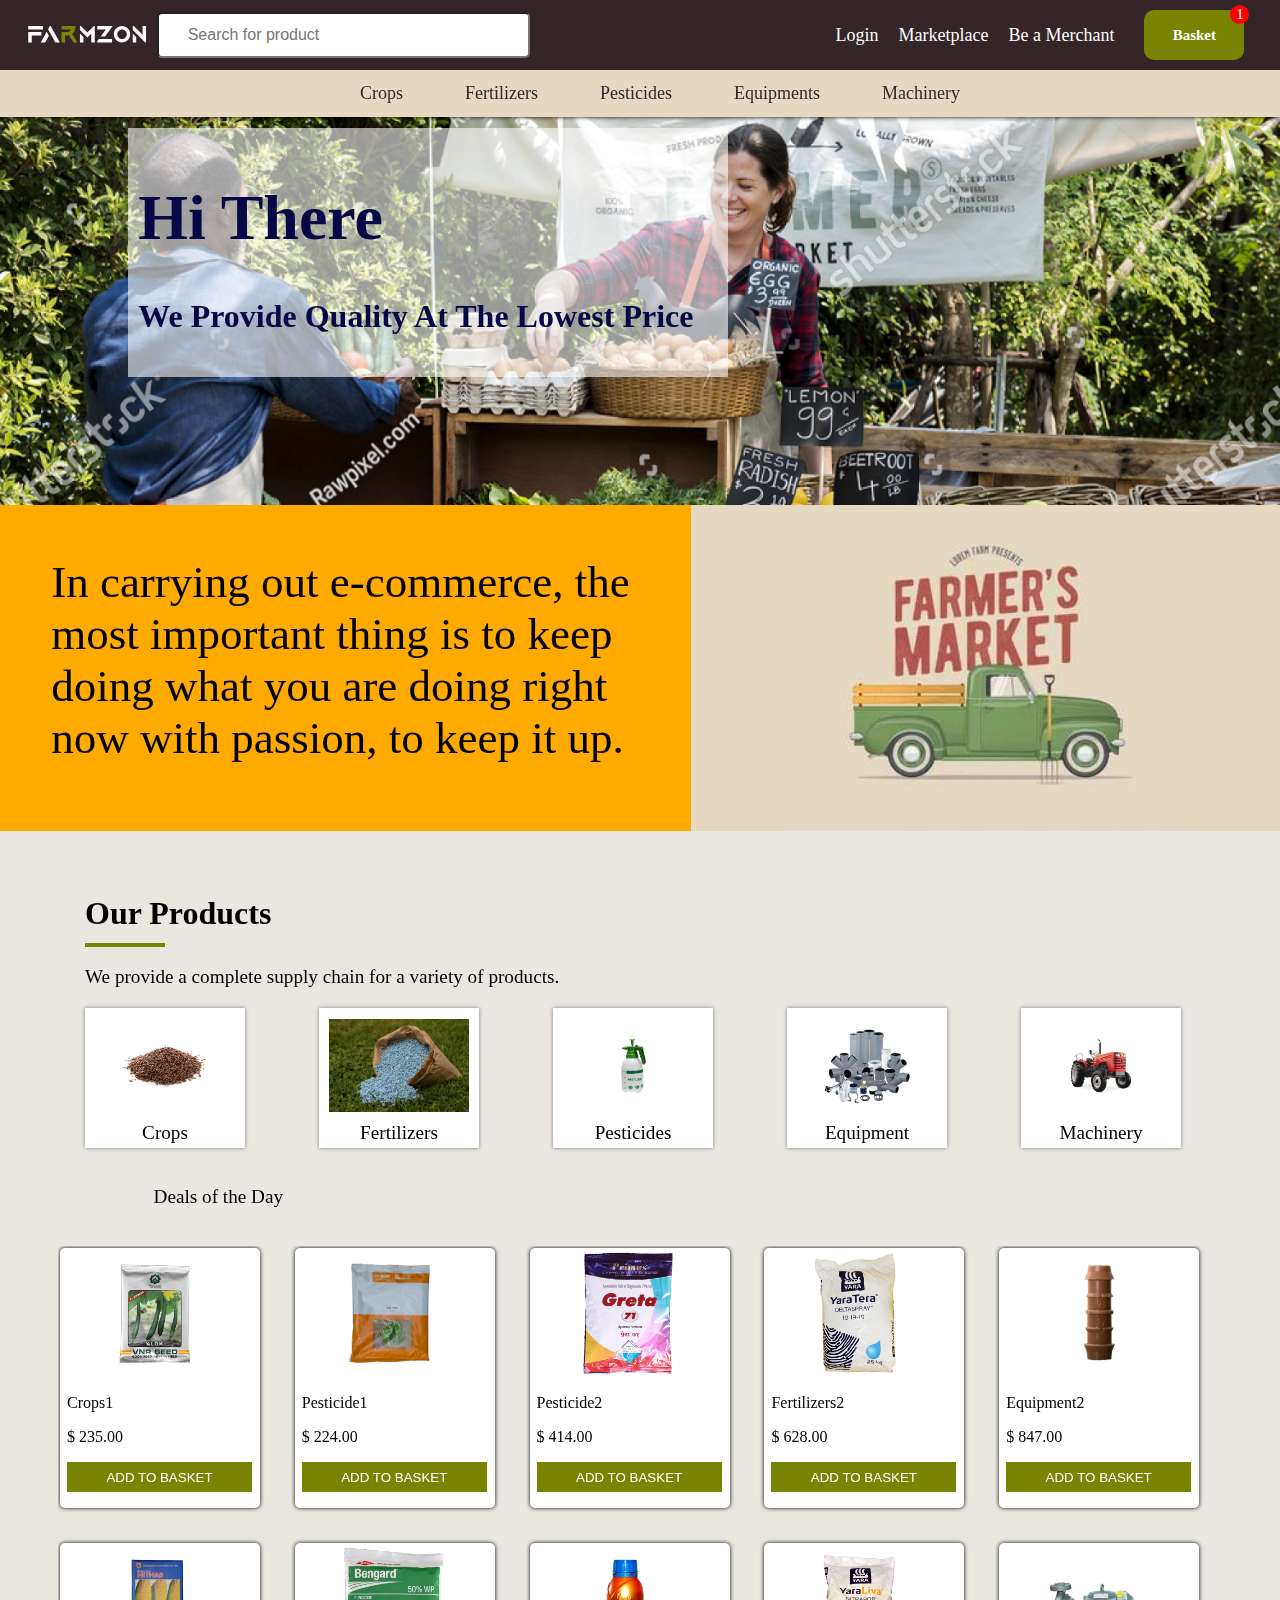
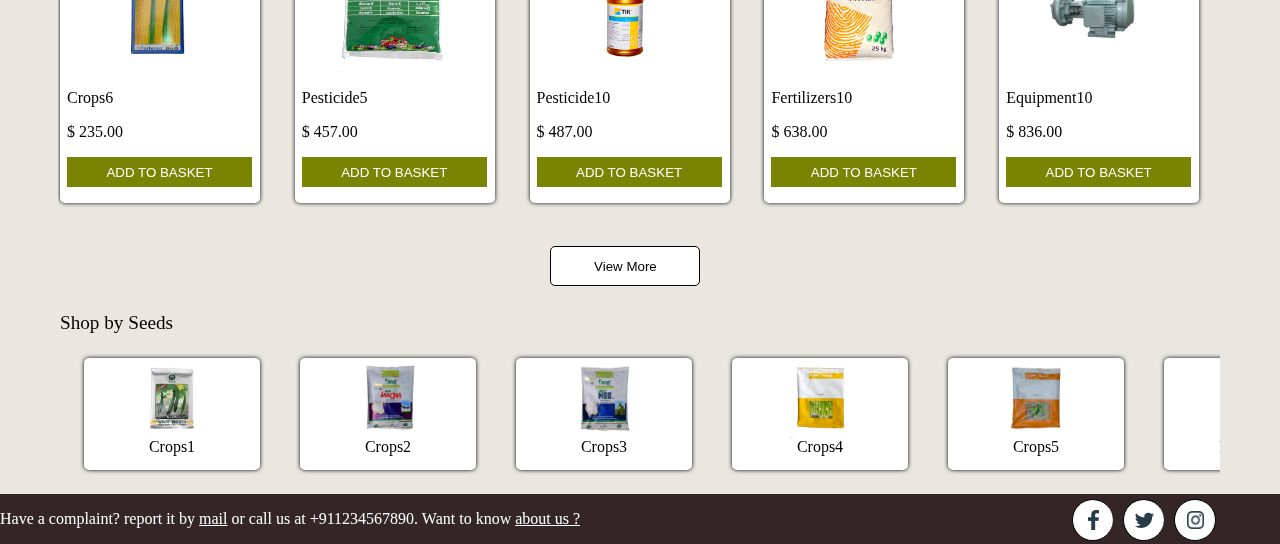
==== commit 1c2a9cc5: "changed background of the index page in some areas" ====
--- a/index.html
+++ b/index.html
@@ -1,3 +1,4 @@
+
 <!DOCTYPE html>
 <html lang="en">
 <head>
@@ -279,7 +280,7 @@
     <div class="last-second-right">
     </div>
 </div>
-<div style="background-color: white;">
+<div style="background-color: #eae7e0;">
     <section class="s5">
         <div class="our-product">
             <h1 style="display:inline;">Our Products <br>
@@ -640,7 +641,7 @@
         }
     }
 </script>
-<div style="background-color: white;">
+<div style="background-color: #eae7e0;">
     <section class="s4">
         <div style="width: 100%;"><p style="font-size: larger;">Shop by Seeds</p></div>
     <section class="catagory_gallery">
--- a/css/style.css
+++ b/css/style.css
@@ -147,30 +147,7 @@
     width: 580px;
 
 }
-.registration{
-    color: white;
-    background-color: #FEAA00;
-    border: 6px solid #ca8a0a;
-    padding: 15px 40px;
-    margin-right: 1%;
-    font-weight: bold;
-}
-.registration:hover{
-    background-color:#ca8a0a ;
-    border: 6px solid #FEAA00;
-}
-.registration1{
-    color: white;
-    background-color: #788402;
-    border: 6px solid #596303;
-    padding: 15px 40px;
-    font-weight: bold;
-}
-.registration1:hover{
-
-    background-color:#596303;;
-    border: 6px solid #788402;
-}
+
 .last-second{
 display: flex;
 flex-direction: row;
@@ -199,7 +176,7 @@
  }
  .s5{
     margin: 0;
-    background-color: white;
+    background-color: #eae7e0;
     display: flex;
     justify-content: center;
 }
@@ -233,6 +210,7 @@
     grid-template-rows: 80% 10%;
     box-shadow:  0 0 4px 0 gray;
     padding: 10px;
+    background-color: white;
 }
 .product-image{
     background-size: contain;
@@ -245,7 +223,7 @@
     align-items: center;
 }
 .s3{
-    background-color: white;
+    background-color: #eae7e0;
     /* border: 2px solid green; */
     width: 1160px;
     height: 570px;
@@ -265,6 +243,7 @@
     border-radius: 5px;
     width: 200px;
     height:260px;
+    background-color: white;
 }
 /* .mar{
     width:calc(100% - 10px);
@@ -311,7 +290,7 @@
     color:#342628;
 }
 .s4{
-    background-color: white;
+    background-color: #eae7e0;
     margin: auto;
     width: 100%;
     width: 1160px;
@@ -340,6 +319,7 @@
     position:relative;
     border-radius: 5px;
     box-shadow: 0px 0px 4px 0 black;
+    background-color: white;
 }
 .catagory_card p{
     margin: 0;
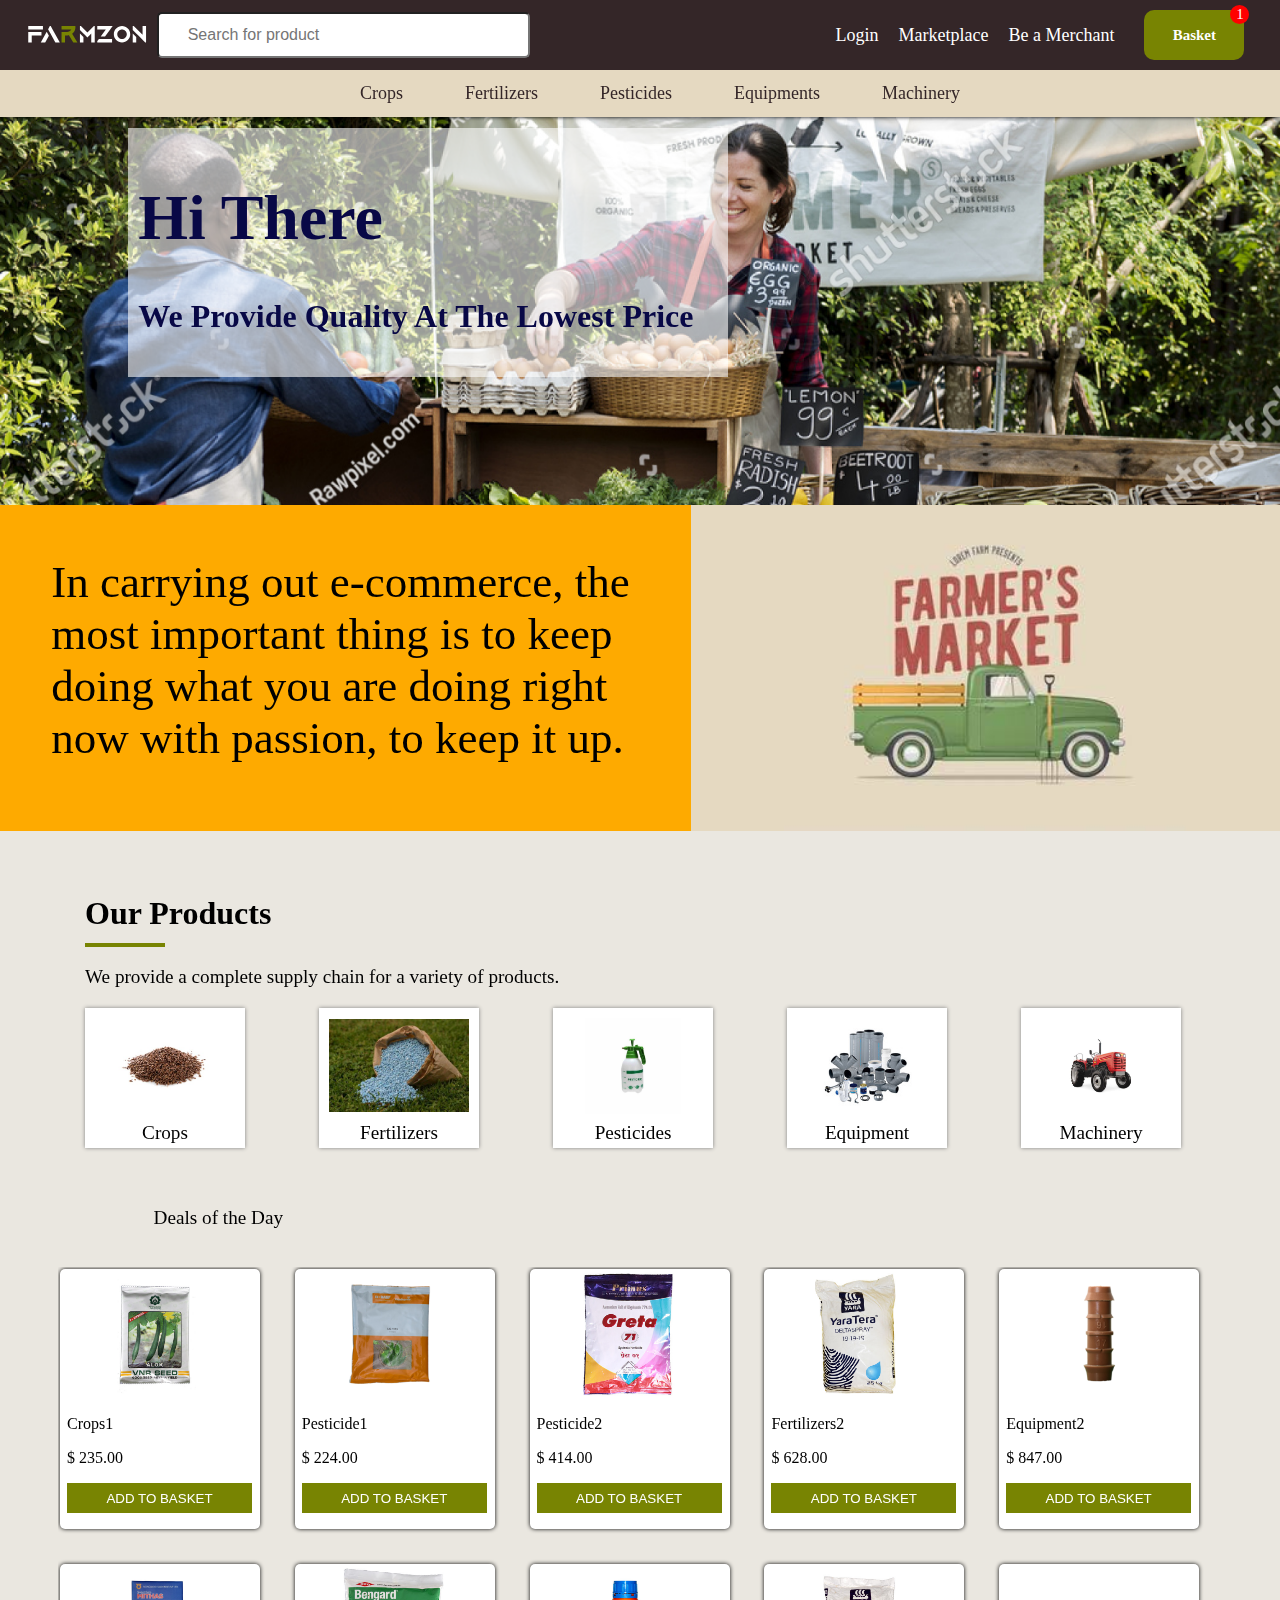
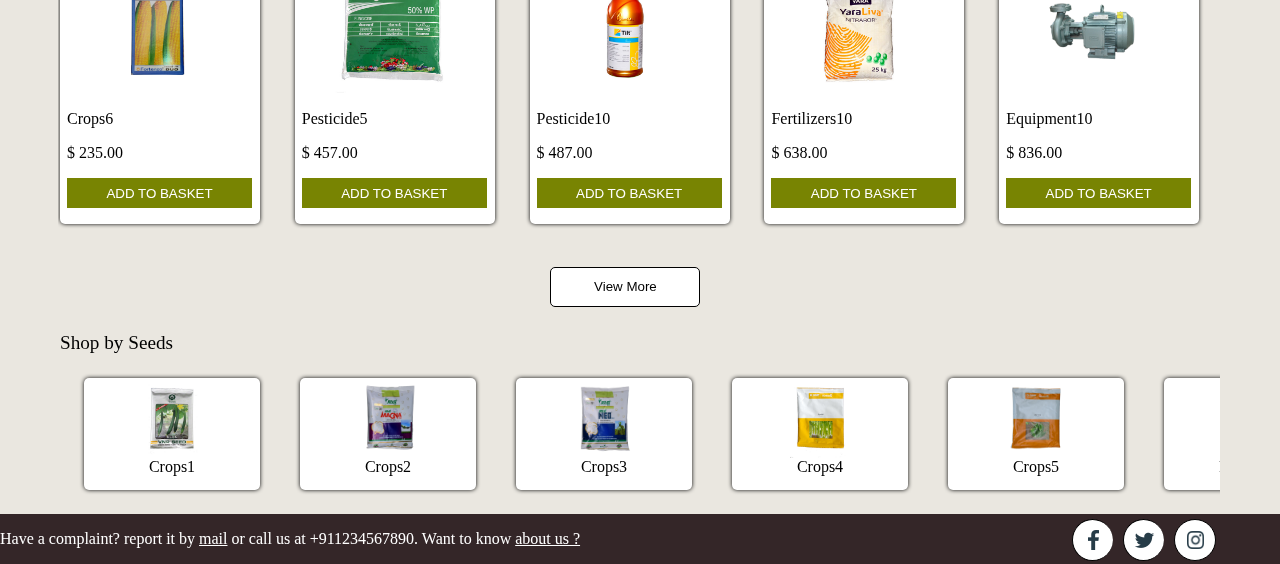
==== commit ae90b060: "added tablet view" ====
--- a/index.html
+++ b/index.html
@@ -8,6 +8,9 @@
     <link rel="shortcut icon" href="./images/favicon.ico" type="image/x-icon">
     <title>Farmzon</title>
     <link rel="stylesheet" href="css/style.css">
+    <link rel="stylesheet" media="screen and (max-width: 1165px)" href="css/widescreen.css">
+    <link rel="stylesheet" media="screen and (max-width: 888px)" href="css/tablet.css">
+
 </head>
 <body id="ls1">
     <div class="bg"></div>
@@ -223,7 +226,7 @@
             </form>
         </div>
         <div class="right_header">
-            <ul>               
+            <ul class="ns_ul">               
                 <li><a href="./login.html">Login</a></li>
                  <!-- <li><a href="./aboutus.html">About Us</a></li> -->
                 <li><a href='./product-gallery.html?type=12'>Marketplace</a></li>
@@ -231,7 +234,6 @@
                <li><a href="./cart.html">
                    <div class="basket">
                        <div style="display: flex;">
-                        <img src="./images/cart.svg" alt="">
                         <h5>Basket</h5>
                         <div class="cart_counter">
                         1
@@ -241,9 +243,36 @@
                     </div>
                 </div>
             </a>
-            </li>         
-            </ul>
-        </div>
+            </li> 
+        </ul>
+            <div class="menu" id="menu" >
+                <div style="width: 35px;margin-left: auto;" onclick="ham()">
+                    <div class="menu_icon"></div>
+                    <div class="menu_icon"></div>
+                    <div class="menu_icon"></div>
+                </div>
+                <div class="menu_elements" id="menu_elements">
+                    <ul>
+                        <li>Login</li>
+                        <li>Marketplace</li>
+                        <li>Be a Merchant</li>
+                    </ul>
+                </div>
+            </div>        
+            <script>
+                let x=document.getElementById("menu_elements");
+               function ham(){
+                   if(x.style.display=="none"){
+                x.style.display="block";
+            }
+            else{
+                x.style.display="none";
+                
+                }
+            }
+            </script>
+        </div>
+
 </header>
  <section class="category" id="ls2">
     <ul>
@@ -321,7 +350,7 @@
             </div>
         </div>
     </section>
-    <div style="margin:3% 12%;"><p style="font-size: larger;">Deals of the Day</p></div>
+    <div style="margin:3% 12%;margin-top: 0;padding-top: 40px;"><p style="font-size: larger;"class="section_title">Deals of the Day</p></div>
     <div class="s3" id ="dod">
     
             <div class="product_card">
@@ -620,7 +649,7 @@
 			
 
 </div>
-<div style="width: 100%;display: block;"onclick= "view()">
+<div style=""onclick= "view()" class="buto">
     <button  style="margin:  2% 43%;width: 150px; height: 40px; background-color: white; border-radius: 5px;border:1px solid black;" >View More</button>
 </div>
 </div>
@@ -643,7 +672,7 @@
 </script>
 <div style="background-color: #eae7e0;">
     <section class="s4">
-        <div style="width: 100%;"><p style="font-size: larger;">Shop by Seeds</p></div>
+        <div style="width: 100%;"><p style="font-size: larger;"class="section_title">Shop by Seeds</p></div>
     <section class="catagory_gallery">
     
 		<a href="./product-page.html?product_name=Crops1">
--- a/css/style.css
+++ b/css/style.css
@@ -67,14 +67,14 @@
     align-items: center;
     justify-content: center;
 }
-.right_header ul {
+.ns_ul {
     display: flex;
     flex-direction: row;
     text-decoration: none;   
     margin: 0;
     align-items: center;
 }
-.right_header ul li{
+.ns_ul  li{
     list-style: none; 
     margin-left: 20px;
 }
@@ -88,7 +88,7 @@
 #language option{
     background-color:black;
 }
-.right_header ul li a{
+.ns_ul  li a{
     text-decoration: none;
     color: white;
 font-size: large;
@@ -127,6 +127,41 @@
     position: absolute;
     right: -5px;
     top: -5px;
+}
+.menu{
+    position: absolute;
+    right: 0px;
+    top: 0px;
+    display: none;
+}
+
+.menu_icon{
+height: 5px;
+background-color: white;
+margin: 6px 0;
+margin-left: auto;
+background-color: #788402;
+}
+.menu_elements ul{
+    display: flex;
+    flex-direction: column;
+    width: 50vw;
+    align-items: flex-end;
+    list-style: none;
+    background-color: #788402;
+    border: 2px solid;
+    padding: 0px;
+}
+.menu_elements ul li{
+    margin-left: 0;
+    border: 2px solid;
+    width: 100%;
+    height: 50px;
+    text-align: center;
+    margin: auto;
+    display: flex;
+    justify-content: center;
+    align-items: center;
 }
 .s1{
     /* border: 2px solid white; */
@@ -222,6 +257,9 @@
     justify-content: center;
     align-items: center;
 }
+.buto{
+    width: 100%;display: flex;
+}
 .s3{
     background-color: #eae7e0;
     /* border: 2px solid green; */
@@ -780,4 +818,4 @@
 /* color: white; */
 /* filter: grayscale(1.9) invert(1); */
 
-}+}
--- a/css/widescreen.css
+++ b/css/widescreen.css
@@ -0,0 +1,30 @@
+*{
+    /* display: none; */
+}
+
+.ns_ul {
+    display: none;
+}
+.menu{
+    display: block;
+}
+.last-second{
+    /* flex-direction: column; */
+}
+.last-second-left{
+    /* padding: 0; */
+    font-size: 30px;
+}
+.last-second-left p{
+    /* margin: 0%; */
+}
+.s4{
+    width: 100%;
+}
+.s3{
+    width: 99%;
+}
+.s5{
+    display: none;
+}
+/* s */--- a/css/tablet.css
+++ b/css/tablet.css
@@ -0,0 +1,20 @@
+*{
+    /* display:none; */
+}
+.s3{
+    /* flex-wrap: nowrap; */
+    display: grid;
+    grid-auto-flow: column;
+    overflow:scroll;
+    height: 300px;
+    width: 100%;
+}
+.s3::-webkit-scrollbar{
+    display: contents;
+}
+.buto{
+    display: none;
+}
+.section_title{
+    text-align: center;
+}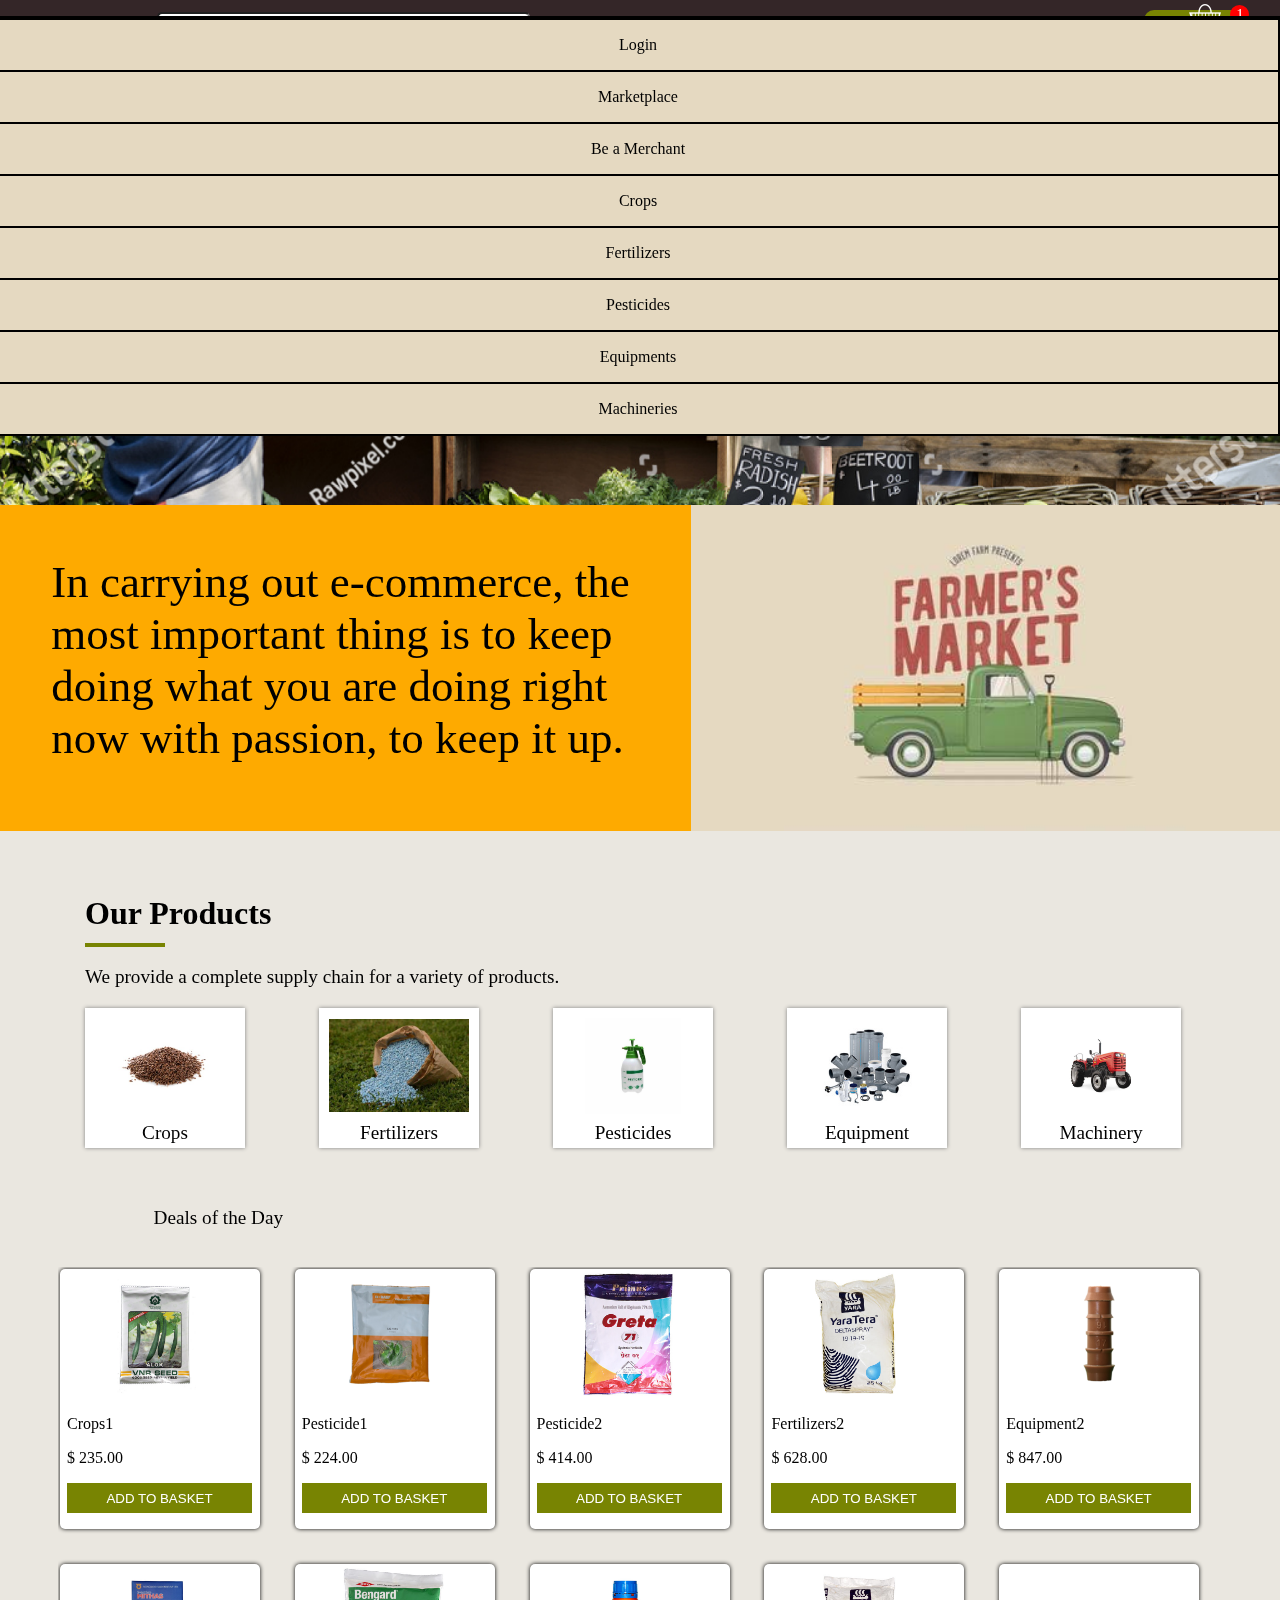
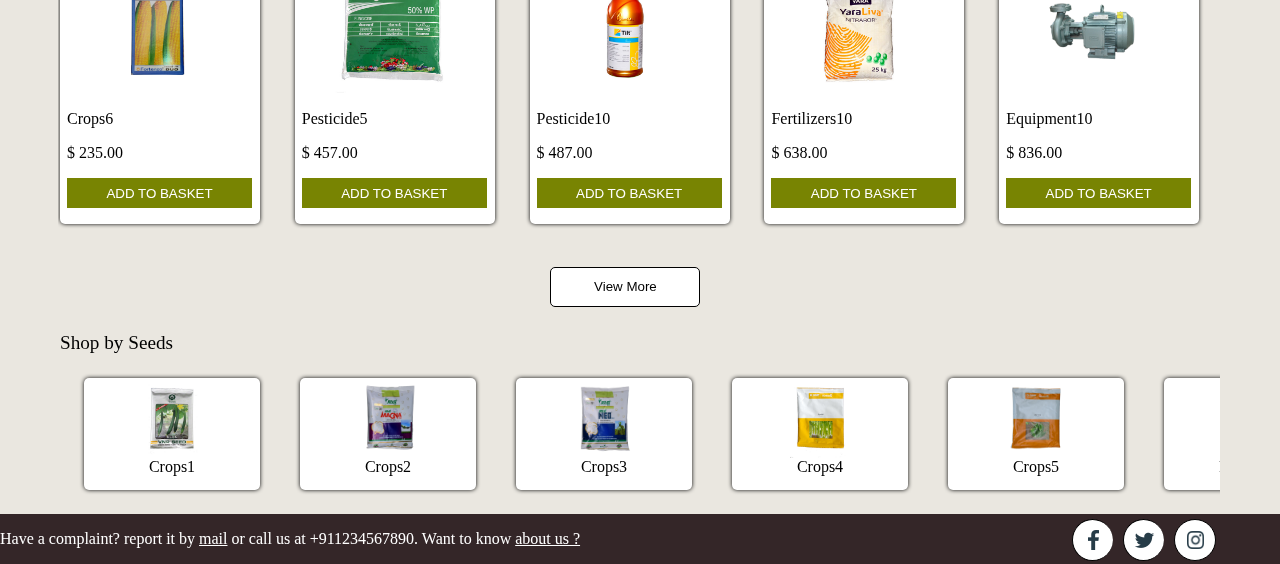
==== commit 1f7808de: "fixed cart section and bill section and added cart icon to the header" ====
--- a/index.html
+++ b/index.html
@@ -10,6 +10,8 @@
     <link rel="stylesheet" href="css/style.css">
     <link rel="stylesheet" media="screen and (max-width: 1165px)" href="css/widescreen.css">
     <link rel="stylesheet" media="screen and (max-width: 888px)" href="css/tablet.css">
+    <link rel="stylesheet" media="screen and (max-width: 700px)" href="css/tablet2.css">
+    <link rel="stylesheet" media="screen and (max-width: 500px)" href="css/mobile.css">
 
 </head>
 <body id="ls1">
@@ -245,6 +247,7 @@
             </a>
             </li> 
         </ul>
+        <a href="cart.html"> <div style="background-image: url('./images/cart-38-32.png');width: 32px;height: 32px;position: absolute;top: 0;right: 59px;"></div></a>
             <div class="menu" id="menu" >
                 <div style="width: 35px;margin-left: auto;" onclick="ham()">
                     <div class="menu_icon"></div>
@@ -253,9 +256,14 @@
                 </div>
                 <div class="menu_elements" id="menu_elements">
                     <ul>
-                        <li>Login</li>
-                        <li>Marketplace</li>
-                        <li>Be a Merchant</li>
+                        <a href="login.html"><li> Login</li></a>
+                        <a href="product-gallery.html"><li>Marketplace</li></a>
+                        <a href="product-registration.html"><li>Be a Merchant</li></a>
+                        <a href="product-gallery-crops.html"><li>Crops</li></a>
+                        <a href="product-gallery-fertilizers.html"><li>Fertilizers</li></a>
+                        <a href="product-gallery-pesticides.html"><li>Pesticides</li></a>
+                        <a href="product-gallery-equipments.html"><li>Equipments</li></a>
+                        <a href="product-gallery-machnery.html"><li>Machineries</li></a>
                     </ul>
                 </div>
             </div>        
--- a/css/style.css
+++ b/css/style.css
@@ -133,6 +133,9 @@
     right: 0px;
     top: 0px;
     display: none;
+    /* width: 90px; */
+    display: flex;
+    flex-direction: row;
 }
 
 .menu_icon{
@@ -140,19 +143,19 @@
 background-color: white;
 margin: 6px 0;
 margin-left: auto;
-background-color: #788402;
+background-color: white;
 }
 .menu_elements ul{
     display: flex;
     flex-direction: column;
-    width: 50vw;
+    width: 100vw;
     align-items: flex-end;
     list-style: none;
-    background-color: #788402;
+    background-color: #e5d9c1;
     border: 2px solid;
     padding: 0px;
 }
-.menu_elements ul li{
+.menu_elements ul a{
     margin-left: 0;
     border: 2px solid;
     width: 100%;
@@ -162,6 +165,10 @@
     display: flex;
     justify-content: center;
     align-items: center;
+    text-decoration: none;
+    color: black;
+    border-left: none;
+    border-bottom: none;
 }
 .s1{
     /* border: 2px solid white; */
@@ -586,6 +593,7 @@
     height: 65vh;
     background-position: center;
     background-size: contain;
+    background-repeat: no-repeat;
 }
 .product-info{
     /* border: 2px solid green; */
@@ -734,7 +742,6 @@
 color: white;
 display: grid;
 grid-template-columns: 1fr 1fr;
-
 }
 footer p{
 display: inline-block;
--- a/css/widescreen.css
+++ b/css/widescreen.css
@@ -1,13 +1,4 @@
-*{
-    /* display: none; */
-}
 
-.ns_ul {
-    display: none;
-}
-.menu{
-    display: block;
-}
 .last-second{
     /* flex-direction: column; */
 }
--- a/css/tablet.css
+++ b/css/tablet.css
@@ -1,5 +1,13 @@
-*{
-    /* display:none; */
+
+.ns_ul {
+    display: none;
+}
+.menu{
+    display: block;
+    width: auto;
+    /* height: 100px; */
+}.menu_elements{
+    display:none;
 }
 .s3{
     /* flex-wrap: nowrap; */
@@ -17,4 +25,7 @@
 }
 .section_title{
     text-align: center;
+}
+.product-image-big{
+    height: 30vh;
 }--- a/css/tablet2.css
+++ b/css/tablet2.css
@@ -0,0 +1,15 @@
+.s1{
+    margin: 0;
+    margin-top:15%;
+}
+.q{
+    width: auto;
+
+}
+.left_header {
+    flex-wrap: wrap;
+    row-gap: 20px;
+}
+.product-image-big{
+    height: 30vh;
+}--- a/css/mobile.css
+++ b/css/mobile.css
@@ -0,0 +1,85 @@
+.bg{
+    margin-top: 25%;
+
+}
+.ls2{
+    margin-top: 30%;
+}
+.s1{
+     margin-top: 30%;
+}
+.last-second{
+    display: grid;
+    grid-template-rows:50% 50%;
+
+}
+.last-second-left{
+    padding: 0;
+    padding-top: 6%;
+}
+.last-second-left>p{
+    font-size: 25px;
+    margin: 2%;
+}
+aside{
+    display: none;
+}
+.pro-sec1{
+    display: flex;
+    flex-direction: column;
+    margin-top: 30%;
+}
+.p_div{
+    display: flex;
+    flex-direction: column;
+}
+.product_card {
+    width: auto;
+}
+.product_card button{
+    width: 160px;
+}
+.aside-right{
+    overflow-x: scroll;
+    column-gap: 10px;
+}
+.ls{
+    margin-top: 30%;
+}
+.sec2{
+    display: none;
+}
+.product-data{
+    height: 50vh;
+}
+.product-image-big{
+    height: 30vh;
+}
+.quantity{
+    position: absolute;
+    left: 0;
+    text-align: center;
+}
+.pg1{
+    margin-top:28%;
+}
+.ps1 {
+    margin-top: 30%;
+}
+.ps1>div {
+    grid-template-columns: none;
+}
+.payment-product {
+    flex-direction: column;
+    align-items: center;
+}
+.product-disc>p{
+    text-align: center;
+}
+.payment-calculator{
+    height: 50%;
+    margin-top: 20%;
+}
+.bill_components p{
+    font-size: small;
+}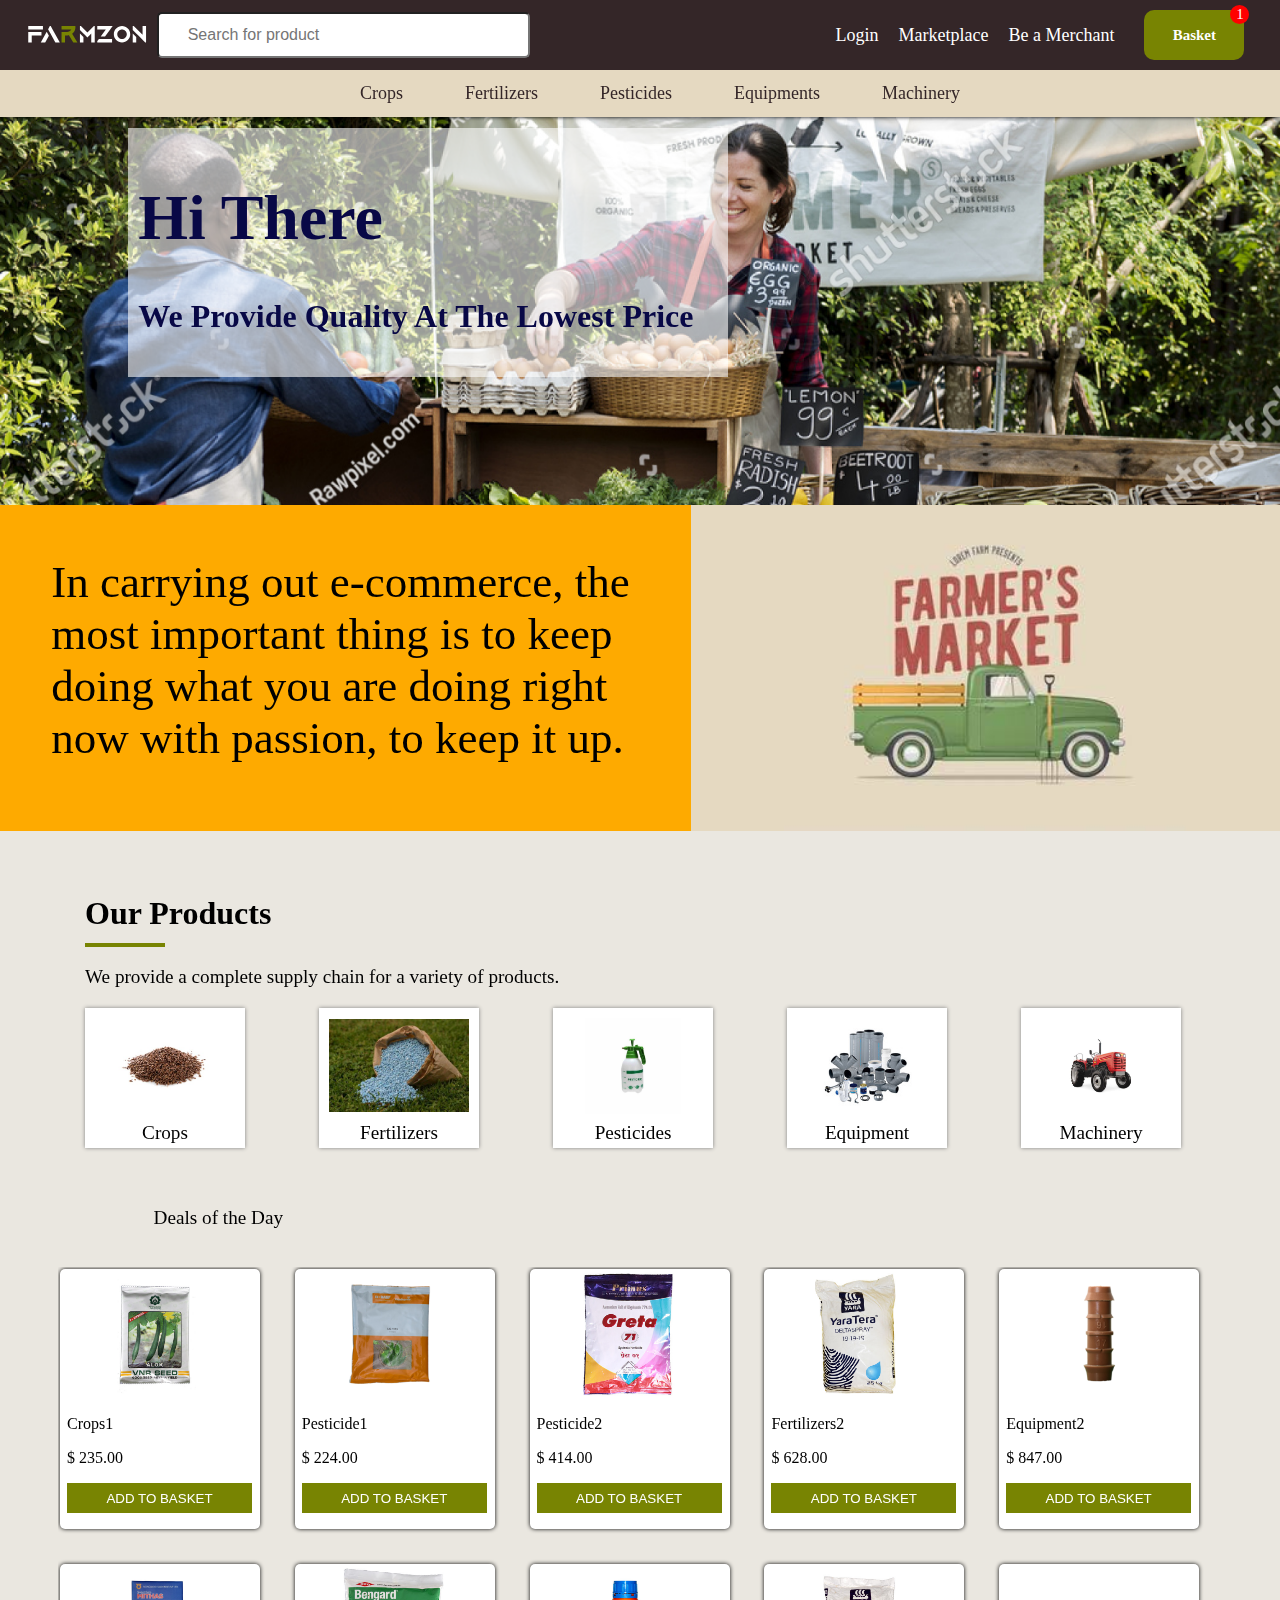
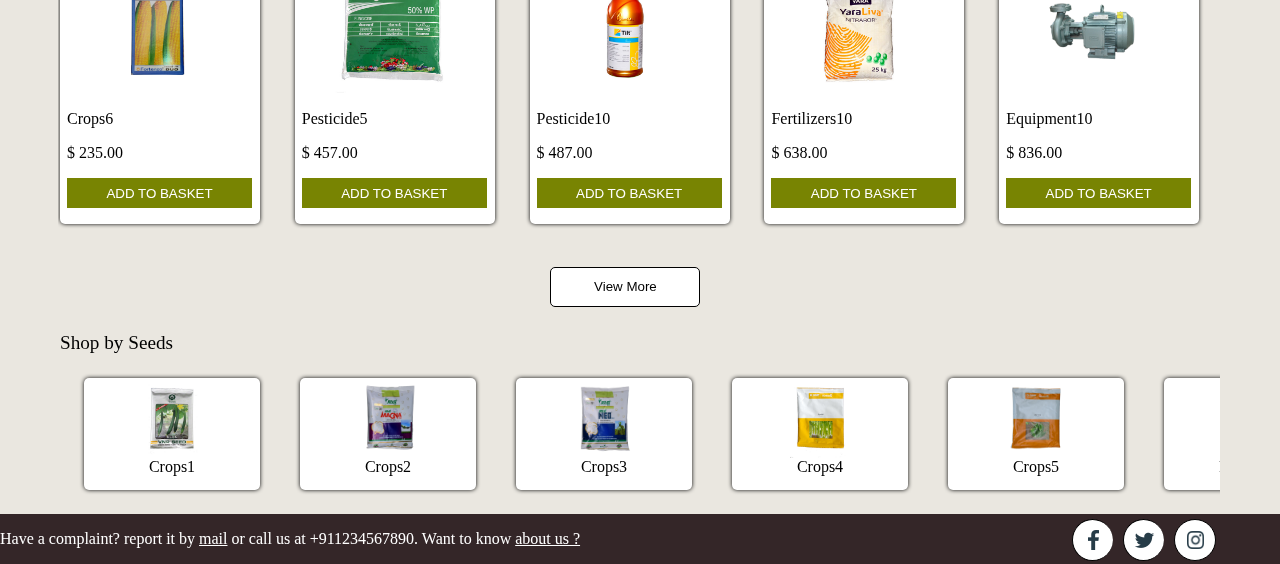
==== commit 5ffeb70d: "fixed minor bugs" ====
--- a/index.html
+++ b/index.html
@@ -247,7 +247,7 @@
             </a>
             </li> 
         </ul>
-        <a href="cart.html"> <div style="background-image: url('./images/cart-38-32.png');width: 32px;height: 32px;position: absolute;top: 0;right: 59px;"></div></a>
+        <a href="cart.html" class="cart_ico"> <div style="background-image: url('./images/cart-38-32.png');width: 32px;height: 32px;position: absolute;top: 0;right: 59px;"></div></a>
             <div class="menu" id="menu" >
                 <div style="width: 35px;margin-left: auto;" onclick="ham()">
                     <div class="menu_icon"></div>
--- a/css/style.css
+++ b/css/style.css
@@ -128,13 +128,16 @@
     right: -5px;
     top: -5px;
 }
+.cart_ico{
+    display: none;
+}
 .menu{
     position: absolute;
     right: 0px;
     top: 0px;
     display: none;
     /* width: 90px; */
-    display: flex;
+    display: none;
     flex-direction: row;
 }
 
--- a/css/tablet.css
+++ b/css/tablet.css
@@ -3,7 +3,7 @@
     display: none;
 }
 .menu{
-    display: block;
+    display: flex;
     width: auto;
     /* height: 100px; */
 }.menu_elements{
@@ -28,4 +28,7 @@
 }
 .product-image-big{
     height: 30vh;
+}
+.cart_ico{
+    display:block
 }